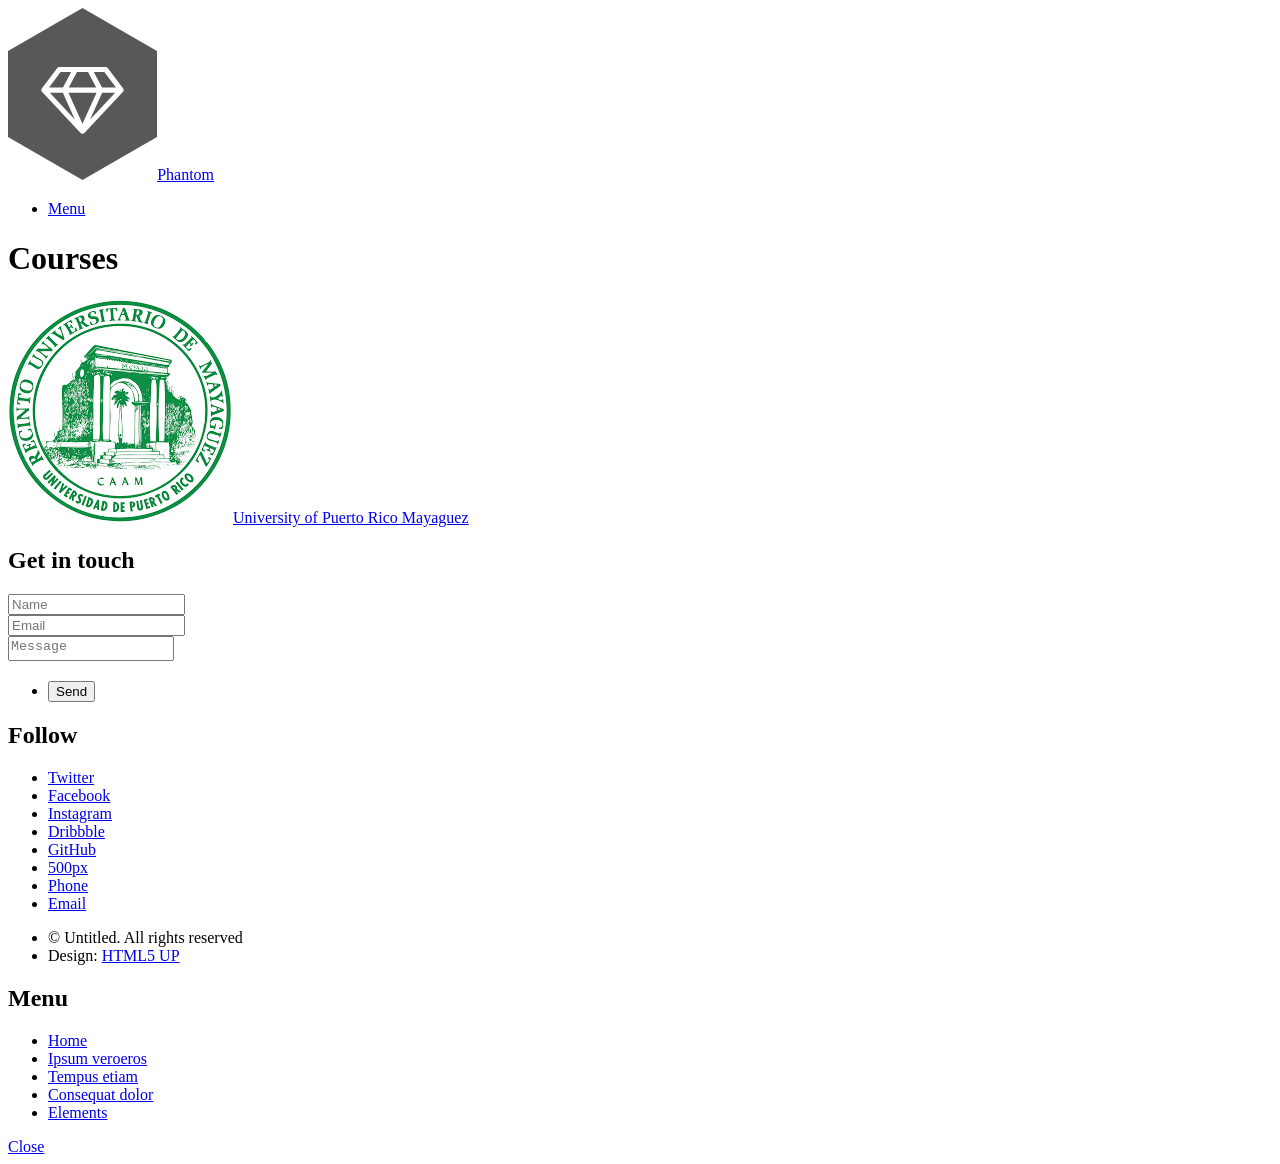
==== Courses.html @ 0801eabc "Home page changes Change the layout of the home screen such that it displays different sections, add" ====
<!DOCTYPE HTML>
<!--
	Phantom by HTML5 UP
	html5up.net | @ajlkn
	Free for personal and commercial use under the CCA 3.0 license (html5up.net/license)
-->
<html>
	<head>
		<title>Generic - Phantom by HTML5 UP</title>
		<meta charset="utf-8" />
		<meta name="viewport" content="width=device-width, initial-scale=1, user-scalable=no" />
		<link rel="stylesheet" href="assets/css/main.css" />
		<noscript><link rel="stylesheet" href="assets/css/noscript.css" /></noscript>
	</head>
	<body class="is-preload">
		<!-- Wrapper -->
			<div id="wrapper">

				<!-- Header -->
					<header id="header">
						<div class="inner">

							<!-- Logo -->
								<a href="index.html" class="logo">
									<span class="symbol"><img src="images/logo.svg" alt="" /></span><span class="title">Phantom</span>
								</a>

							<!-- Nav -->
								<nav>
									<ul>
										<li><a href="#menu">Menu</a></li>
									</ul>
								</nav>

						</div>
					</header>

				<!-- Menu -->
					<nav id="menu">
						<h2>Menu</h2>
						<ul>
							<li><a href="index.html">Home</a></li>
							<li><a href="generic.html">Ipsum veroeros</a></li>
							<li><a href="generic.html">Tempus etiam</a></li>
							<li><a href="generic.html">Consequat dolor</a></li>
							<li><a href="elements.html">Elements</a></li>
						</ul>
					</nav>

				<!-- Main -->
				 
					<div id="main">
						<div class="inner">
							<h1>Courses</h1>
								<header id="header">
									<a href="https://www.uprm.edu" class="logo">
										<span class="symbol"><img src="images/RUM.png" alt="" /></span><span><u>University of Puerto Rico Mayaguez</u></span>
									</a>

								</header>
						</div>
					</div>

				<!-- Footer -->
					<footer id="footer">
						<div class="inner">
							<section>
								<h2>Get in touch</h2>
								<form method="post" action="#">
									<div class="fields">
										<div class="field half">
											<input type="text" name="name" id="name" placeholder="Name" />
										</div>
										<div class="field half">
											<input type="email" name="email" id="email" placeholder="Email" />
										</div>
										<div class="field">
											<textarea name="message" id="message" placeholder="Message"></textarea>
										</div>
									</div>
									<ul class="actions">
										<li><input type="submit" value="Send" class="primary" /></li>
									</ul>
								</form>
							</section>
							<section>
								<h2>Follow</h2>
								<ul class="icons">
									<li><a href="#" class="icon brands style2 fa-twitter"><span class="label">Twitter</span></a></li>
									<li><a href="#" class="icon brands style2 fa-facebook-f"><span class="label">Facebook</span></a></li>
									<li><a href="#" class="icon brands style2 fa-instagram"><span class="label">Instagram</span></a></li>
									<li><a href="#" class="icon brands style2 fa-dribbble"><span class="label">Dribbble</span></a></li>
									<li><a href="#" class="icon brands style2 fa-github"><span class="label">GitHub</span></a></li>
									<li><a href="#" class="icon brands style2 fa-500px"><span class="label">500px</span></a></li>
									<li><a href="#" class="icon solid style2 fa-phone"><span class="label">Phone</span></a></li>
									<li><a href="#" class="icon solid style2 fa-envelope"><span class="label">Email</span></a></li>
								</ul>
							</section>
							<ul class="copyright">
								<li>&copy; Untitled. All rights reserved</li><li>Design: <a href="http://html5up.net">HTML5 UP</a></li>
							</ul>
						</div>
					</footer>

			</div>

		<!-- Scripts -->
			<script src="assets/js/jquery.min.js"></script>
			<script src="assets/js/browser.min.js"></script>
			<script src="assets/js/breakpoints.min.js"></script>
			<script src="assets/js/util.js"></script>
			<script src="assets/js/main.js"></script>

	</body>
</html>
---- assets/css/main.css ----
@import url(fontawesome-all.min.css);
@import url("https://fonts.googleapis.com/css?family=Source+Sans+Pro:300,700,900");

/*
	Phantom by HTML5 UP
	html5up.net | @ajlkn
	Free for personal and commercial use under the CCA 3.0 license (html5up.net/license)
*/

html, body, div, span, applet, object,
iframe, h1, h2, h3, h4, h5, h6, p, blockquote,
pre, a, abbr, acronym, address, big, cite,
code, del, dfn, em, img, ins, kbd, q, s, samp,
small, strike, strong, sub, sup, tt, var, b,
u, i, center, dl, dt, dd, ol, ul, li, fieldset,
form, label, legend, table, caption, tbody,
tfoot, thead, tr, th, td, article, aside,
canvas, details, embed, figure, figcaption,
footer, header, hgroup, menu, nav, output, ruby,
section, summary, time, mark, audio, video {
	margin: 0;
	padding: 0;
	border: 0;
	font-size: 100%;
	font: inherit;
	vertical-align: baseline;}

article, aside, details, figcaption, figure,
footer, header, hgroup, menu, nav, section {
	display: block;}

body {
	line-height: 1;
}

ol, ul {
	list-style: none;
}

blockquote, q {
	quotes: none;
}

	blockquote:before, blockquote:after, q:before, q:after {
		content: '';
		content: none;
	}

table {
	border-collapse: collapse;
	border-spacing: 0;
}

body {
	-webkit-text-size-adjust: none;
}

mark {
	background-color: transparent;
	color: inherit;
}

input::-moz-focus-inner {
	border: 0;
	padding: 0;
}

input, select, textarea {
	-moz-appearance: none;
	-webkit-appearance: none;
	-ms-appearance: none;
	appearance: none;
}

/* Basic */

	@-ms-viewport {
		width: device-width;
	}

	body {
		-ms-overflow-style: scrollbar;
	}

	@media screen and (max-width: 480px) {

		html, body {
			min-width: 320px;
		}

	}

	html {
		box-sizing: border-box;
	}

	*, *:before, *:after {
		box-sizing: inherit;
	}

	body {
		background: #ffffff;
	}

		body.is-preload *, body.is-preload *:before, body.is-preload *:after {
			-moz-animation: none !important;
			-webkit-animation: none !important;
			-ms-animation: none !important;
			animation: none !important;
			-moz-transition: none !important;
			-webkit-transition: none !important;
			-ms-transition: none !important;
			transition: none !important;
		}

/* Type */

	body, input, select, textarea {
		color: #585858;
		font-family: "Source Sans Pro", Helvetica, sans-serif;
		font-size: 16pt;
		font-weight: 300;
		line-height: 1.75;
	}

		@media screen and (max-width: 1680px) {

			body, input, select, textarea {
				font-size: 14pt;
			}

		}

		@media screen and (max-width: 1280px) {

			body, input, select, textarea {
				font-size: 12pt;
			}

		}

	a {
		-moz-transition: border-bottom-color 0.2s ease, color 0.2s ease;
		-webkit-transition: border-bottom-color 0.2s ease, color 0.2s ease;
		-ms-transition: border-bottom-color 0.2s ease, color 0.2s ease;
		transition: border-bottom-color 0.2s ease, color 0.2s ease;
		text-decoration: none;
		color: #585858;
		border-bottom: dotted 1px rgba(88, 88, 88, 0.5);
	}

		a:hover {
			border-bottom-color: transparent;
			color: #f2849e !important;
		}

	strong, b {
		font-weight: 900;
	}

	em, i {
		font-style: italic;
	}

	p {
		margin: 0 0 2em 0;
	}

	h1 {
		font-size: 2.75em;
		font-weight: 700;
		line-height: 1.3;
		margin: 0 0 1em 0;
		letter-spacing: -0.035em;
	}

		h1 a {
			color: inherit;
		}

		@media screen and (max-width: 736px) {

			h1 {
				font-size: 2em;
				margin: 0 0 1em 0;
			}

		}

		@media screen and (max-width: 360px) {

			h1 {
				font-size: 1.75em;
			}

		}

	h2, h3, h4, h5, h6 {
		font-weight: 900;
		line-height: 1.5;
		margin: 0 0 2em 0;
		text-transform: uppercase;
		letter-spacing: 0.35em;
	}

		h2 a, h3 a, h4 a, h5 a, h6 a {
			color: inherit;
		}

	h2 {
		font-size: 1.1em;
	}

	h3 {
		font-size: 1em;
	}

	h4 {
		font-size: 0.8em;
	}

	h5 {
		font-size: 0.8em;
	}

	h6 {
		font-size: 0.8em;
	}

	@media screen and (max-width: 980px) {

		h1 br, h2 br, h3 br, h4 br, h5 br, h6 br {
			display: none;
		}

	}

	@media screen and (max-width: 736px) {

		h2 {
			font-size: 1em;
		}

		h3 {
			font-size: 0.8em;
		}

	}

	sub {
		font-size: 0.8em;
		position: relative;
		top: 0.5em;
	}

	sup {
		font-size: 0.8em;
		position: relative;
		top: -0.5em;
	}

	blockquote {
		border-left: solid 4px #c9c9c9;
		font-style: italic;
		margin: 0 0 2em 0;
		padding: 0.5em 0 0.5em 2em;
	}

	code {
		background: rgba(144, 144, 144, 0.075);
		border-radius: 4px;
		border: solid 1px #c9c9c9;
		font-family: "Courier New", monospace;
		font-size: 0.9em;
		margin: 0 0.25em;
		padding: 0.25em 0.65em;
	}

	pre {
		-webkit-overflow-scrolling: touch;
		font-family: "Courier New", monospace;
		font-size: 0.9em;
		margin: 0 0 2em 0;
	}

		pre code {
			display: block;
			line-height: 1.75;
			padding: 1em 1.5em;
			overflow-x: auto;
		}

	hr {
		border: 0;
		border-bottom: solid 1px #c9c9c9;
		margin: 2em 0;
	}

		hr.major {
			margin: 3em 0;
		}

	.align-left {
		text-align: left;
	}

	.align-center {
		text-align: center;
	}

	.align-right {
		text-align: right;
	}

/* Row */

	.row {
		display: flex;
		flex-wrap: wrap;
		box-sizing: border-box;
		align-items: stretch;
	}

		.row > * {
			box-sizing: border-box;
		}

		.row.gtr-uniform > * > :last-child {
			margin-bottom: 0;
		}

		.row.aln-left {
			justify-content: flex-start;
		}

		.row.aln-center {
			justify-content: center;
		}

		.row.aln-right {
			justify-content: flex-end;
		}

		.row.aln-top {
			align-items: flex-start;
		}

		.row.aln-middle {
			align-items: center;
		}

		.row.aln-bottom {
			align-items: flex-end;
		}

		.row > .imp {
			order: -1;
		}

		.row > .col-1 {
			width: 8.33333%;
		}

		.row > .off-1 {
			margin-left: 8.33333%;
		}

		.row > .col-2 {
			width: 16.66667%;
		}

		.row > .off-2 {
			margin-left: 16.66667%;
		}

		.row > .col-3 {
			width: 25%;
		}

		.row > .off-3 {
			margin-left: 25%;
		}

		.row > .col-4 {
			width: 33.33333%;
		}

		.row > .off-4 {
			margin-left: 33.33333%;
		}

		.row > .col-5 {
			width: 41.66667%;
		}

		.row > .off-5 {
			margin-left: 41.66667%;
		}

		.row > .col-6 {
			width: 50%;
		}

		.row > .off-6 {
			margin-left: 50%;
		}

		.row > .col-7 {
			width: 58.33333%;
		}

		.row > .off-7 {
			margin-left: 58.33333%;
		}

		.row > .col-8 {
			width: 66.66667%;
		}

		.row > .off-8 {
			margin-left: 66.66667%;
		}

		.row > .col-9 {
			width: 75%;
		}

		.row > .off-9 {
			margin-left: 75%;
		}

		.row > .col-10 {
			width: 83.33333%;
		}

		.row > .off-10 {
			margin-left: 83.33333%;
		}

		.row > .col-11 {
			width: 91.66667%;
		}

		.row > .off-11 {
			margin-left: 91.66667%;
		}

		.row > .col-12 {
			width: 100%;
		}

		.row > .off-12 {
			margin-left: 100%;
		}

		.row.gtr-0 {
			margin-top: 0;
			margin-left: 0em;
		}

			.row.gtr-0 > * {
				padding: 0 0 0 0em;
			}

			.row.gtr-0.gtr-uniform {
				margin-top: 0em;
			}

				.row.gtr-0.gtr-uniform > * {
					padding-top: 0em;
				}

		.row.gtr-25 {
			margin-top: 0;
			margin-left: -0.5em;
		}

			.row.gtr-25 > * {
				padding: 0 0 0 0.5em;
			}

			.row.gtr-25.gtr-uniform {
				margin-top: -0.5em;
			}

				.row.gtr-25.gtr-uniform > * {
					padding-top: 0.5em;
				}

		.row.gtr-50 {
			margin-top: 0;
			margin-left: -1em;
		}

			.row.gtr-50 > * {
				padding: 0 0 0 1em;
			}

			.row.gtr-50.gtr-uniform {
				margin-top: -1em;
			}

				.row.gtr-50.gtr-uniform > * {
					padding-top: 1em;
				}

		.row {
			margin-top: 0;
			margin-left: -2em;
		}

			.row > * {
				padding: 0 0 0 2em;
			}

			.row.gtr-uniform {
				margin-top: -2em;
			}

				.row.gtr-uniform > * {
					padding-top: 2em;
				}

		.row.gtr-150 {
			margin-top: 0;
			margin-left: -3em;
		}

			.row.gtr-150 > * {
				padding: 0 0 0 3em;
			}

			.row.gtr-150.gtr-uniform {
				margin-top: -3em;
			}

				.row.gtr-150.gtr-uniform > * {
					padding-top: 3em;
				}

		.row.gtr-200 {
			margin-top: 0;
			margin-left: -4em;
		}

			.row.gtr-200 > * {
				padding: 0 0 0 4em;
			}

			.row.gtr-200.gtr-uniform {
				margin-top: -4em;
			}

				.row.gtr-200.gtr-uniform > * {
					padding-top: 4em;
				}

		@media screen and (max-width: 1680px) {

			.row {
				display: flex;
				flex-wrap: wrap;
				box-sizing: border-box;
				align-items: stretch;
			}

				.row > * {
					box-sizing: border-box;
				}

				.row.gtr-uniform > * > :last-child {
					margin-bottom: 0;
				}

				.row.aln-left {
					justify-content: flex-start;
				}

				.row.aln-center {
					justify-content: center;
				}

				.row.aln-right {
					justify-content: flex-end;
				}

				.row.aln-top {
					align-items: flex-start;
				}

				.row.aln-middle {
					align-items: center;
				}

				.row.aln-bottom {
					align-items: flex-end;
				}

				.row > .imp-xlarge {
					order: -1;
				}

				.row > .col-1-xlarge {
					width: 8.33333%;
				}

				.row > .off-1-xlarge {
					margin-left: 8.33333%;
				}

				.row > .col-2-xlarge {
					width: 16.66667%;
				}

				.row > .off-2-xlarge {
					margin-left: 16.66667%;
				}

				.row > .col-3-xlarge {
					width: 25%;
				}

				.row > .off-3-xlarge {
					margin-left: 25%;
				}

				.row > .col-4-xlarge {
					width: 33.33333%;
				}

				.row > .off-4-xlarge {
					margin-left: 33.33333%;
				}

				.row > .col-5-xlarge {
					width: 41.66667%;
				}

				.row > .off-5-xlarge {
					margin-left: 41.66667%;
				}

				.row > .col-6-xlarge {
					width: 50%;
				}

				.row > .off-6-xlarge {
					margin-left: 50%;
				}

				.row > .col-7-xlarge {
					width: 58.33333%;
				}

				.row > .off-7-xlarge {
					margin-left: 58.33333%;
				}

				.row > .col-8-xlarge {
					width: 66.66667%;
				}

				.row > .off-8-xlarge {
					margin-left: 66.66667%;
				}

				.row > .col-9-xlarge {
					width: 75%;
				}

				.row > .off-9-xlarge {
					margin-left: 75%;
				}

				.row > .col-10-xlarge {
					width: 83.33333%;
				}

				.row > .off-10-xlarge {
					margin-left: 83.33333%;
				}

				.row > .col-11-xlarge {
					width: 91.66667%;
				}

				.row > .off-11-xlarge {
					margin-left: 91.66667%;
				}

				.row > .col-12-xlarge {
					width: 100%;
				}

				.row > .off-12-xlarge {
					margin-left: 100%;
				}

				.row.gtr-0 {
					margin-top: 0;
					margin-left: 0em;
				}

					.row.gtr-0 > * {
						padding: 0 0 0 0em;
					}

					.row.gtr-0.gtr-uniform {
						margin-top: 0em;
					}

						.row.gtr-0.gtr-uniform > * {
							padding-top: 0em;
						}

				.row.gtr-25 {
					margin-top: 0;
					margin-left: -0.5em;
				}

					.row.gtr-25 > * {
						padding: 0 0 0 0.5em;
					}

					.row.gtr-25.gtr-uniform {
						margin-top: -0.5em;
					}

						.row.gtr-25.gtr-uniform > * {
							padding-top: 0.5em;
						}

				.row.gtr-50 {
					margin-top: 0;
					margin-left: -1em;
				}

					.row.gtr-50 > * {
						padding: 0 0 0 1em;
					}

					.row.gtr-50.gtr-uniform {
						margin-top: -1em;
					}

						.row.gtr-50.gtr-uniform > * {
							padding-top: 1em;
						}

				.row {
					margin-top: 0;
					margin-left: -2em;
				}

					.row > * {
						padding: 0 0 0 2em;
					}

					.row.gtr-uniform {
						margin-top: -2em;
					}

						.row.gtr-uniform > * {
							padding-top: 2em;
						}

				.row.gtr-150 {
					margin-top: 0;
					margin-left: -3em;
				}

					.row.gtr-150 > * {
						padding: 0 0 0 3em;
					}

					.row.gtr-150.gtr-uniform {
						margin-top: -3em;
					}

						.row.gtr-150.gtr-uniform > * {
							padding-top: 3em;
						}

				.row.gtr-200 {
					margin-top: 0;
					margin-left: -4em;
				}

					.row.gtr-200 > * {
						padding: 0 0 0 4em;
					}

					.row.gtr-200.gtr-uniform {
						margin-top: -4em;
					}

						.row.gtr-200.gtr-uniform > * {
							padding-top: 4em;
						}

		}

		@media screen and (max-width: 1280px) {

			.row {
				display: flex;
				flex-wrap: wrap;
				box-sizing: border-box;
				align-items: stretch;
			}

				.row > * {
					box-sizing: border-box;
				}

				.row.gtr-uniform > * > :last-child {
					margin-bottom: 0;
				}

				.row.aln-left {
					justify-content: flex-start;
				}

				.row.aln-center {
					justify-content: center;
				}

				.row.aln-right {
					justify-content: flex-end;
				}

				.row.aln-top {
					align-items: flex-start;
				}

				.row.aln-middle {
					align-items: center;
				}

				.row.aln-bottom {
					align-items: flex-end;
				}

				.row > .imp-large {
					order: -1;
				}

				.row > .col-1-large {
					width: 8.33333%;
				}

				.row > .off-1-large {
					margin-left: 8.33333%;
				}

				.row > .col-2-large {
					width: 16.66667%;
				}

				.row > .off-2-large {
					margin-left: 16.66667%;
				}

				.row > .col-3-large {
					width: 25%;
				}

				.row > .off-3-large {
					margin-left: 25%;
				}

				.row > .col-4-large {
					width: 33.33333%;
				}

				.row > .off-4-large {
					margin-left: 33.33333%;
				}

				.row > .col-5-large {
					width: 41.66667%;
				}

				.row > .off-5-large {
					margin-left: 41.66667%;
				}

				.row > .col-6-large {
					width: 50%;
				}

				.row > .off-6-large {
					margin-left: 50%;
				}

				.row > .col-7-large {
					width: 58.33333%;
				}

				.row > .off-7-large {
					margin-left: 58.33333%;
				}

				.row > .col-8-large {
					width: 66.66667%;
				}

				.row > .off-8-large {
					margin-left: 66.66667%;
				}

				.row > .col-9-large {
					width: 75%;
				}

				.row > .off-9-large {
					margin-left: 75%;
				}

				.row > .col-10-large {
					width: 83.33333%;
				}

				.row > .off-10-large {
					margin-left: 83.33333%;
				}

				.row > .col-11-large {
					width: 91.66667%;
				}

				.row > .off-11-large {
					margin-left: 91.66667%;
				}

				.row > .col-12-large {
					width: 100%;
				}

				.row > .off-12-large {
					margin-left: 100%;
				}

				.row.gtr-0 {
					margin-top: 0;
					margin-left: 0em;
				}

					.row.gtr-0 > * {
						padding: 0 0 0 0em;
					}

					.row.gtr-0.gtr-uniform {
						margin-top: 0em;
					}

						.row.gtr-0.gtr-uniform > * {
							padding-top: 0em;
						}

				.row.gtr-25 {
					margin-top: 0;
					margin-left: -0.5em;
				}

					.row.gtr-25 > * {
						padding: 0 0 0 0.5em;
					}

					.row.gtr-25.gtr-uniform {
						margin-top: -0.5em;
					}

						.row.gtr-25.gtr-uniform > * {
							padding-top: 0.5em;
						}

				.row.gtr-50 {
					margin-top: 0;
					margin-left: -1em;
				}

					.row.gtr-50 > * {
						padding: 0 0 0 1em;
					}

					.row.gtr-50.gtr-uniform {
						margin-top: -1em;
					}

						.row.gtr-50.gtr-uniform > * {
							padding-top: 1em;
						}

				.row {
					margin-top: 0;
					margin-left: -2em;
				}

					.row > * {
						padding: 0 0 0 2em;
					}

					.row.gtr-uniform {
						margin-top: -2em;
					}

						.row.gtr-uniform > * {
							padding-top: 2em;
						}

				.row.gtr-150 {
					margin-top: 0;
					margin-left: -3em;
				}

					.row.gtr-150 > * {
						padding: 0 0 0 3em;
					}

					.row.gtr-150.gtr-uniform {
						margin-top: -3em;
					}

						.row.gtr-150.gtr-uniform > * {
							padding-top: 3em;
						}

				.row.gtr-200 {
					margin-top: 0;
					margin-left: -4em;
				}

					.row.gtr-200 > * {
						padding: 0 0 0 4em;
					}

					.row.gtr-200.gtr-uniform {
						margin-top: -4em;
					}

						.row.gtr-200.gtr-uniform > * {
							padding-top: 4em;
						}

		}

		@media screen and (max-width: 980px) {

			.row {
				display: flex;
				flex-wrap: wrap;
				box-sizing: border-box;
				align-items: stretch;
			}

				.row > * {
					box-sizing: border-box;
				}

				.row.gtr-uniform > * > :last-child {
					margin-bottom: 0;
				}

				.row.aln-left {
					justify-content: flex-start;
				}

				.row.aln-center {
					justify-content: center;
				}

				.row.aln-right {
					justify-content: flex-end;
				}

				.row.aln-top {
					align-items: flex-start;
				}

				.row.aln-middle {
					align-items: center;
				}

				.row.aln-bottom {
					align-items: flex-end;
				}

				.row > .imp-medium {
					order: -1;
				}

				.row > .col-1-medium {
					width: 8.33333%;
				}

				.row > .off-1-medium {
					margin-left: 8.33333%;
				}

				.row > .col-2-medium {
					width: 16.66667%;
				}

				.row > .off-2-medium {
					margin-left: 16.66667%;
				}

				.row > .col-3-medium {
					width: 25%;
				}

				.row > .off-3-medium {
					margin-left: 25%;
				}

				.row > .col-4-medium {
					width: 33.33333%;
				}

				.row > .off-4-medium {
					margin-left: 33.33333%;
				}

				.row > .col-5-medium {
					width: 41.66667%;
				}

				.row > .off-5-medium {
					margin-left: 41.66667%;
				}

				.row > .col-6-medium {
					width: 50%;
				}

				.row > .off-6-medium {
					margin-left: 50%;
				}

				.row > .col-7-medium {
					width: 58.33333%;
				}

				.row > .off-7-medium {
					margin-left: 58.33333%;
				}

				.row > .col-8-medium {
					width: 66.66667%;
				}

				.row > .off-8-medium {
					margin-left: 66.66667%;
				}

				.row > .col-9-medium {
					width: 75%;
				}

				.row > .off-9-medium {
					margin-left: 75%;
				}

				.row > .col-10-medium {
					width: 83.33333%;
				}

				.row > .off-10-medium {
					margin-left: 83.33333%;
				}

				.row > .col-11-medium {
					width: 91.66667%;
				}

				.row > .off-11-medium {
					margin-left: 91.66667%;
				}

				.row > .col-12-medium {
					width: 100%;
				}

				.row > .off-12-medium {
					margin-left: 100%;
				}

				.row.gtr-0 {
					margin-top: 0;
					margin-left: 0em;
				}

					.row.gtr-0 > * {
						padding: 0 0 0 0em;
					}

					.row.gtr-0.gtr-uniform {
						margin-top: 0em;
					}

						.row.gtr-0.gtr-uniform > * {
							padding-top: 0em;
						}

				.row.gtr-25 {
					margin-top: 0;
					margin-left: -0.375em;
				}

					.row.gtr-25 > * {
						padding: 0 0 0 0.375em;
					}

					.row.gtr-25.gtr-uniform {
						margin-top: -0.375em;
					}

						.row.gtr-25.gtr-uniform > * {
							padding-top: 0.375em;
						}

				.row.gtr-50 {
					margin-top: 0;
					margin-left: -0.75em;
				}

					.row.gtr-50 > * {
						padding: 0 0 0 0.75em;
					}

					.row.gtr-50.gtr-uniform {
						margin-top: -0.75em;
					}

						.row.gtr-50.gtr-uniform > * {
							padding-top: 0.75em;
						}

				.row {
					margin-top: 0;
					margin-left: -1.5em;
				}

					.row > * {
						padding: 0 0 0 1.5em;
					}

					.row.gtr-uniform {
						margin-top: -1.5em;
					}

						.row.gtr-uniform > * {
							padding-top: 1.5em;
						}

				.row.gtr-150 {
					margin-top: 0;
					margin-left: -2.25em;
				}

					.row.gtr-150 > * {
						padding: 0 0 0 2.25em;
					}

					.row.gtr-150.gtr-uniform {
						margin-top: -2.25em;
					}

						.row.gtr-150.gtr-uniform > * {
							padding-top: 2.25em;
						}

				.row.gtr-200 {
					margin-top: 0;
					margin-left: -3em;
				}

					.row.gtr-200 > * {
						padding: 0 0 0 3em;
					}

					.row.gtr-200.gtr-uniform {
						margin-top: -3em;
					}

						.row.gtr-200.gtr-uniform > * {
							padding-top: 3em;
						}

		}

		@media screen and (max-width: 736px) {

			.row {
				display: flex;
				flex-wrap: wrap;
				box-sizing: border-box;
				align-items: stretch;
			}

				.row > * {
					box-sizing: border-box;
				}

				.row.gtr-uniform > * > :last-child {
					margin-bottom: 0;
				}

				.row.aln-left {
					justify-content: flex-start;
				}

				.row.aln-center {
					justify-content: center;
				}

				.row.aln-right {
					justify-content: flex-end;
				}

				.row.aln-top {
					align-items: flex-start;
				}

				.row.aln-middle {
					align-items: center;
				}

				.row.aln-bottom {
					align-items: flex-end;
				}

				.row > .imp-small {
					order: -1;
				}

				.row > .col-1-small {
					width: 8.33333%;
				}

				.row > .off-1-small {
					margin-left: 8.33333%;
				}

				.row > .col-2-small {
					width: 16.66667%;
				}

				.row > .off-2-small {
					margin-left: 16.66667%;
				}

				.row > .col-3-small {
					width: 25%;
				}

				.row > .off-3-small {
					margin-left: 25%;
				}

				.row > .col-4-small {
					width: 33.33333%;
				}

				.row > .off-4-small {
					margin-left: 33.33333%;
				}

				.row > .col-5-small {
					width: 41.66667%;
				}

				.row > .off-5-small {
					margin-left: 41.66667%;
				}

				.row > .col-6-small {
					width: 50%;
				}

				.row > .off-6-small {
					margin-left: 50%;
				}

				.row > .col-7-small {
					width: 58.33333%;
				}

				.row > .off-7-small {
					margin-left: 58.33333%;
				}

				.row > .col-8-small {
					width: 66.66667%;
				}

				.row > .off-8-small {
					margin-left: 66.66667%;
				}

				.row > .col-9-small {
					width: 75%;
				}

				.row > .off-9-small {
					margin-left: 75%;
				}

				.row > .col-10-small {
					width: 83.33333%;
				}

				.row > .off-10-small {
					margin-left: 83.33333%;
				}

				.row > .col-11-small {
					width: 91.66667%;
				}

				.row > .off-11-small {
					margin-left: 91.66667%;
				}

				.row > .col-12-small {
					width: 100%;
				}

				.row > .off-12-small {
					margin-left: 100%;
				}

				.row.gtr-0 {
					margin-top: 0;
					margin-left: 0em;
				}

					.row.gtr-0 > * {
						padding: 0 0 0 0em;
					}

					.row.gtr-0.gtr-uniform {
						margin-top: 0em;
					}

						.row.gtr-0.gtr-uniform > * {
							padding-top: 0em;
						}

				.row.gtr-25 {
					margin-top: 0;
					margin-left: -0.25em;
				}

					.row.gtr-25 > * {
						padding: 0 0 0 0.25em;
					}

					.row.gtr-25.gtr-uniform {
						margin-top: -0.25em;
					}

						.row.gtr-25.gtr-uniform > * {
							padding-top: 0.25em;
						}

				.row.gtr-50 {
					margin-top: 0;
					margin-left: -0.5em;
				}

					.row.gtr-50 > * {
						padding: 0 0 0 0.5em;
					}

					.row.gtr-50.gtr-uniform {
						margin-top: -0.5em;
					}

						.row.gtr-50.gtr-uniform > * {
							padding-top: 0.5em;
						}

				.row {
					margin-top: 0;
					margin-left: -1em;
				}

					.row > * {
						padding: 0 0 0 1em;
					}

					.row.gtr-uniform {
						margin-top: -1em;
					}

						.row.gtr-uniform > * {
							padding-top: 1em;
						}

				.row.gtr-150 {
					margin-top: 0;
					margin-left: -1.5em;
				}

					.row.gtr-150 > * {
						padding: 0 0 0 1.5em;
					}

					.row.gtr-150.gtr-uniform {
						margin-top: -1.5em;
					}

						.row.gtr-150.gtr-uniform > * {
							padding-top: 1.5em;
						}

				.row.gtr-200 {
					margin-top: 0;
					margin-left: -2em;
				}

					.row.gtr-200 > * {
						padding: 0 0 0 2em;
					}

					.row.gtr-200.gtr-uniform {
						margin-top: -2em;
					}

						.row.gtr-200.gtr-uniform > * {
							padding-top: 2em;
						}

		}

		@media screen and (max-width: 480px) {

			.row {
				display: flex;
				flex-wrap: wrap;
				box-sizing: border-box;
				align-items: stretch;
			}

				.row > * {
					box-sizing: border-box;
				}

				.row.gtr-uniform > * > :last-child {
					margin-bottom: 0;
				}

				.row.aln-left {
					justify-content: flex-start;
				}

				.row.aln-center {
					justify-content: center;
				}

				.row.aln-right {
					justify-content: flex-end;
				}

				.row.aln-top {
					align-items: flex-start;
				}

				.row.aln-middle {
					align-items: center;
				}

				.row.aln-bottom {
					align-items: flex-end;
				}

				.row > .imp-xsmall {
					order: -1;
				}

				.row > .col-1-xsmall {
					width: 8.33333%;
				}

				.row > .off-1-xsmall {
					margin-left: 8.33333%;
				}

				.row > .col-2-xsmall {
					width: 16.66667%;
				}

				.row > .off-2-xsmall {
					margin-left: 16.66667%;
				}

				.row > .col-3-xsmall {
					width: 25%;
				}

				.row > .off-3-xsmall {
					margin-left: 25%;
				}

				.row > .col-4-xsmall {
					width: 33.33333%;
				}

				.row > .off-4-xsmall {
					margin-left: 33.33333%;
				}

				.row > .col-5-xsmall {
					width: 41.66667%;
				}

				.row > .off-5-xsmall {
					margin-left: 41.66667%;
				}

				.row > .col-6-xsmall {
					width: 50%;
				}

				.row > .off-6-xsmall {
					margin-left: 50%;
				}

				.row > .col-7-xsmall {
					width: 58.33333%;
				}

				.row > .off-7-xsmall {
					margin-left: 58.33333%;
				}

				.row > .col-8-xsmall {
					width: 66.66667%;
				}

				.row > .off-8-xsmall {
					margin-left: 66.66667%;
				}

				.row > .col-9-xsmall {
					width: 75%;
				}

				.row > .off-9-xsmall {
					margin-left: 75%;
				}

				.row > .col-10-xsmall {
					width: 83.33333%;
				}

				.row > .off-10-xsmall {
					margin-left: 83.33333%;
				}

				.row > .col-11-xsmall {
					width: 91.66667%;
				}

				.row > .off-11-xsmall {
					margin-left: 91.66667%;
				}

				.row > .col-12-xsmall {
					width: 100%;
				}

				.row > .off-12-xsmall {
					margin-left: 100%;
				}

				.row.gtr-0 {
					margin-top: 0;
					margin-left: 0em;
				}

					.row.gtr-0 > * {
						padding: 0 0 0 0em;
					}

					.row.gtr-0.gtr-uniform {
						margin-top: 0em;
					}

						.row.gtr-0.gtr-uniform > * {
							padding-top: 0em;
						}

				.row.gtr-25 {
					margin-top: 0;
					margin-left: -0.25em;
				}

					.row.gtr-25 > * {
						padding: 0 0 0 0.25em;
					}

					.row.gtr-25.gtr-uniform {
						margin-top: -0.25em;
					}

						.row.gtr-25.gtr-uniform > * {
							padding-top: 0.25em;
						}

				.row.gtr-50 {
					margin-top: 0;
					margin-left: -0.5em;
				}

					.row.gtr-50 > * {
						padding: 0 0 0 0.5em;
					}

					.row.gtr-50.gtr-uniform {
						margin-top: -0.5em;
					}

						.row.gtr-50.gtr-uniform > * {
							padding-top: 0.5em;
						}

				.row {
					margin-top: 0;
					margin-left: -1em;
				}

					.row > * {
						padding: 0 0 0 1em;
					}

					.row.gtr-uniform {
						margin-top: -1em;
					}

						.row.gtr-uniform > * {
							padding-top: 1em;
						}

				.row.gtr-150 {
					margin-top: 0;
					margin-left: -1.5em;
				}

					.row.gtr-150 > * {
						padding: 0 0 0 1.5em;
					}

					.row.gtr-150.gtr-uniform {
						margin-top: -1.5em;
					}

						.row.gtr-150.gtr-uniform > * {
							padding-top: 1.5em;
						}

				.row.gtr-200 {
					margin-top: 0;
					margin-left: -2em;
				}

					.row.gtr-200 > * {
						padding: 0 0 0 2em;
					}

					.row.gtr-200.gtr-uniform {
						margin-top: -2em;
					}

						.row.gtr-200.gtr-uniform > * {
							padding-top: 2em;
						}

		}

/* Section/Article */

	section.special, article.special {
		text-align: center;
	}

	header p {
		margin-top: -1em;
	}

	@media screen and (max-width: 736px) {

		header p {
			margin-top: 0;
		}

	}

/* Icon */

	.icon {
		text-decoration: none;
		border-bottom: none;
		position: relative;
	}

		.icon:before {
			-moz-osx-font-smoothing: grayscale;
			-webkit-font-smoothing: antialiased;
			display: inline-block;
			font-style: normal;
			font-variant: normal;
			text-rendering: auto;
			line-height: 1;
			text-transform: none !important;
			font-family: 'Font Awesome 5 Free';
			font-weight: 400;
		}

		.icon > .label {
			display: none;
		}

		.icon:before {
			line-height: inherit;
		}

		.icon.solid:before {
			font-weight: 900;
		}

		.icon.brands:before {
			font-family: 'Font Awesome 5 Brands';
		}

		.icon.style2 {
			-moz-transition: background-color 0.2s ease-in-out, color 0.2s ease-in-out, border-color 0.2s ease-in-out;
			-webkit-transition: background-color 0.2s ease-in-out, color 0.2s ease-in-out, border-color 0.2s ease-in-out;
			-ms-transition: background-color 0.2s ease-in-out, color 0.2s ease-in-out, border-color 0.2s ease-in-out;
			transition: background-color 0.2s ease-in-out, color 0.2s ease-in-out, border-color 0.2s ease-in-out;
			background-color: transparent;
			border: solid 1px #c9c9c9;
			border-radius: 4px;
			width: 2.65em;
			height: 2.65em;
			display: inline-block;
			text-align: center;
			line-height: 2.65em;
			color: inherit;
		}

			.icon.style2:before {
				font-size: 1.1em;
			}

			.icon.style2:hover {
				color: #f2849e;
				border-color: #f2849e;
			}

			.icon.style2:active {
				background-color: rgba(242, 132, 158, 0.1);
			}

/* List */

	ol {
		list-style: decimal;
		margin: 0 0 2em 0;
		padding-left: 1.25em;
	}

		ol li {
			padding-left: 0.25em;
		}

	ul {
		list-style: disc;
		margin: 0 0 2em 0;
		padding-left: 1em;
	}

		ul li {
			padding-left: 0.5em;
		}

		ul.alt {
			list-style: none;
			padding-left: 0;
		}

			ul.alt li {
				border-top: solid 1px #c9c9c9;
				padding: 0.5em 0;
			}

				ul.alt li:first-child {
					border-top: 0;
					padding-top: 0;
				}

	dl {
		margin: 0 0 2em 0;
	}

		dl dt {
			display: block;
			font-weight: 900;
			margin: 0 0 1em 0;
		}

		dl dd {
			margin-left: 2em;
		}

/* Actions */

	ul.actions {
		display: -moz-flex;
		display: -webkit-flex;
		display: -ms-flex;
		display: flex;
		cursor: default;
		list-style: none;
		margin-left: -1em;
		padding-left: 0;
	}

		ul.actions li {
			padding: 0 0 0 1em;
			vertical-align: middle;
		}

		ul.actions.special {
			-moz-justify-content: center;
			-webkit-justify-content: center;
			-ms-justify-content: center;
			justify-content: center;
			width: 100%;
			margin-left: 0;
		}

			ul.actions.special li:first-child {
				padding-left: 0;
			}

		ul.actions.stacked {
			-moz-flex-direction: column;
			-webkit-flex-direction: column;
			-ms-flex-direction: column;
			flex-direction: column;
			margin-left: 0;
		}

			ul.actions.stacked li {
				padding: 1.3em 0 0 0;
			}

				ul.actions.stacked li:first-child {
					padding-top: 0;
				}

		ul.actions.fit {
			width: calc(100% + 1em);
		}

			ul.actions.fit li {
				-moz-flex-grow: 1;
				-webkit-flex-grow: 1;
				-ms-flex-grow: 1;
				flex-grow: 1;
				-moz-flex-shrink: 1;
				-webkit-flex-shrink: 1;
				-ms-flex-shrink: 1;
				flex-shrink: 1;
				width: 100%;
			}

				ul.actions.fit li > * {
					width: 100%;
				}

			ul.actions.fit.stacked {
				width: 100%;
			}

		@media screen and (max-width: 480px) {

			ul.actions:not(.fixed) {
				-moz-flex-direction: column;
				-webkit-flex-direction: column;
				-ms-flex-direction: column;
				flex-direction: column;
				margin-left: 0;
				width: 100% !important;
			}

				ul.actions:not(.fixed) li {
					-moz-flex-grow: 1;
					-webkit-flex-grow: 1;
					-ms-flex-grow: 1;
					flex-grow: 1;
					-moz-flex-shrink: 1;
					-webkit-flex-shrink: 1;
					-ms-flex-shrink: 1;
					flex-shrink: 1;
					padding: 1em 0 0 0;
					text-align: center;
					width: 100%;
				}

					ul.actions:not(.fixed) li > * {
						width: 100%;
					}

					ul.actions:not(.fixed) li:first-child {
						padding-top: 0;
					}

					ul.actions:not(.fixed) li input[type="submit"],
					ul.actions:not(.fixed) li input[type="reset"],
					ul.actions:not(.fixed) li input[type="button"],
					ul.actions:not(.fixed) li button,
					ul.actions:not(.fixed) li .button {
						width: 100%;
					}

						ul.actions:not(.fixed) li input[type="submit"].icon:before,
						ul.actions:not(.fixed) li input[type="reset"].icon:before,
						ul.actions:not(.fixed) li input[type="button"].icon:before,
						ul.actions:not(.fixed) li button.icon:before,
						ul.actions:not(.fixed) li .button.icon:before {
							margin-left: -0.5rem;
						}

		}

/* Icons */

	ul.icons {
		cursor: default;
		list-style: none;
		padding-left: 0;
		margin: -1em 0 2em -1em;
	}

		ul.icons li {
			display: inline-block;
			padding: 1em 0 0 1em;
		}

/* Form */

	form {
		margin: 0 0 2em 0;
		overflow-x: hidden;
	}

		form > :last-child {
			margin-bottom: 0;
		}

		form > .fields {
			display: -moz-flex;
			display: -webkit-flex;
			display: -ms-flex;
			display: flex;
			-moz-flex-wrap: wrap;
			-webkit-flex-wrap: wrap;
			-ms-flex-wrap: wrap;
			flex-wrap: wrap;
			width: calc(100% + 3em);
			margin: -1.5em 0 2em -1.5em;
		}

			form > .fields > .field {
				-moz-flex-grow: 0;
				-webkit-flex-grow: 0;
				-ms-flex-grow: 0;
				flex-grow: 0;
				-moz-flex-shrink: 0;
				-webkit-flex-shrink: 0;
				-ms-flex-shrink: 0;
				flex-shrink: 0;
				padding: 1.5em 0 0 1.5em;
				width: calc(100% - 1.5em);
			}

				form > .fields > .field.half {
					width: calc(50% - 0.75em);
				}

				form > .fields > .field.third {
					width: calc(100%/3 - 0.5em);
				}

				form > .fields > .field.quarter {
					width: calc(25% - 0.375em);
				}

		@media screen and (max-width: 480px) {

			form > .fields {
				width: calc(100% + 3em);
				margin: -1.5em 0 2em -1.5em;
			}

				form > .fields > .field {
					padding: 1.5em 0 0 1.5em;
					width: calc(100% - 1.5em);
				}

					form > .fields > .field.half {
						width: calc(100% - 1.5em);
					}

					form > .fields > .field.third {
						width: calc(100% - 1.5em);
					}

					form > .fields > .field.quarter {
						width: calc(100% - 1.5em);
					}

		}

	label {
		display: block;
		font-size: 0.9em;
		font-weight: 900;
		margin: 0 0 1em 0;
	}

	input[type="text"],
	input[type="password"],
	input[type="email"],
	input[type="tel"],
	select,
	textarea {
		-moz-appearance: none;
		-webkit-appearance: none;
		-ms-appearance: none;
		appearance: none;
		background-color: transparent;
		border: none;
		border-radius: 0;
		border-bottom: solid 1px #c9c9c9;
		color: inherit;
		display: block;
		outline: 0;
		padding: 0;
		text-decoration: none;
		width: 100%;
	}

		input[type="text"]:invalid,
		input[type="password"]:invalid,
		input[type="email"]:invalid,
		input[type="tel"]:invalid,
		select:invalid,
		textarea:invalid {
			box-shadow: none;
		}

		input[type="text"]:focus,
		input[type="password"]:focus,
		input[type="email"]:focus,
		input[type="tel"]:focus,
		select:focus,
		textarea:focus {
			border-bottom-color: #f2849e;
			box-shadow: inset 0 -1px 0 0 #f2849e;
		}

	select {
		background-image: url("data:image/svg+xml;charset=utf8,%3Csvg xmlns='http://www.w3.org/2000/svg' width='40' height='40' preserveAspectRatio='none' viewBox='0 0 40 40'%3E%3Cpath d='M9.4,12.3l10.4,10.4l10.4-10.4c0.2-0.2,0.5-0.4,0.9-0.4c0.3,0,0.6,0.1,0.9,0.4l3.3,3.3c0.2,0.2,0.4,0.5,0.4,0.9 c0,0.4-0.1,0.6-0.4,0.9L20.7,31.9c-0.2,0.2-0.5,0.4-0.9,0.4c-0.3,0-0.6-0.1-0.9-0.4L4.3,17.3c-0.2-0.2-0.4-0.5-0.4-0.9 c0-0.4,0.1-0.6,0.4-0.9l3.3-3.3c0.2-0.2,0.5-0.4,0.9-0.4S9.1,12.1,9.4,12.3z' fill='%23c9c9c9' /%3E%3C/svg%3E");
		background-size: 1.25rem;
		background-repeat: no-repeat;
		background-position: calc(100% - 1rem) center;
		height: 3em;
		padding-right: 3em;
		text-overflow: ellipsis;
	}

		select option {
			background: #ffffff;
		}

		select:focus::-ms-value {
			background-color: transparent;
		}

		select::-ms-expand {
			display: none;
		}

	input[type="text"],
	input[type="password"],
	input[type="email"],
	select {
		height: 3em;
	}

	textarea {
		padding: 0;
		min-height: 3.75em;
	}

	input[type="checkbox"],
	input[type="radio"] {
		-moz-appearance: none;
		-webkit-appearance: none;
		-ms-appearance: none;
		appearance: none;
		display: block;
		float: left;
		margin-right: -2em;
		opacity: 0;
		width: 1em;
		z-index: -1;
	}

		input[type="checkbox"] + label,
		input[type="radio"] + label {
			text-decoration: none;
			color: #585858;
			cursor: pointer;
			display: inline-block;
			font-size: 1em;
			font-weight: 300;
			padding-left: 2.55em;
			padding-right: 0.75em;
			position: relative;
		}

			input[type="checkbox"] + label:before,
			input[type="radio"] + label:before {
				-moz-osx-font-smoothing: grayscale;
				-webkit-font-smoothing: antialiased;
				display: inline-block;
				font-style: normal;
				font-variant: normal;
				text-rendering: auto;
				line-height: 1;
				text-transform: none !important;
				font-family: 'Font Awesome 5 Free';
				font-weight: 900;
			}

			input[type="checkbox"] + label:before,
			input[type="radio"] + label:before {
				border-radius: 4px;
				border: solid 1px #c9c9c9;
				content: '';
				display: inline-block;
				font-size: 0.8em;
				height: 2.25em;
				left: 0;
				line-height: 2.25em;
				position: absolute;
				text-align: center;
				top: 0;
				width: 2.25em;
			}

		input[type="checkbox"]:checked + label:before,
		input[type="radio"]:checked + label:before {
			background: #585858;
			border-color: #585858;
			color: #ffffff;
			content: '\f00c';
		}

		input[type="checkbox"]:focus + label:before,
		input[type="radio"]:focus + label:before {
			border-color: #f2849e;
			box-shadow: 0 0 0 1px #f2849e;
		}

	input[type="checkbox"] + label:before {
		border-radius: 4px;
	}

	input[type="radio"] + label:before {
		border-radius: 100%;
	}

/* Box */

	.box {
		border-radius: 4px;
		border: solid 1px #c9c9c9;
		margin-bottom: 2em;
		padding: 1.5em;
	}

		.box > :last-child,
		.box > :last-child > :last-child,
		.box > :last-child > :last-child > :last-child {
			margin-bottom: 0;
		}

		.box.alt {
			border: 0;
			border-radius: 0;
			padding: 0;
		}

/* Image */

	.image {
		border-radius: 4px;
		border: 0;
		display: inline-block;
		position: relative;
	}

		.image img {
			border-radius: 4px;
			display: block;
		}

		.image.left, .image.right {
			max-width: 40%;
		}

			.image.left img, .image.right img {
				width: 100%;
			}

		.image.left {
			float: left;
			padding: 0 1.5em 1em 0;
			top: 0.25em;
		}

		.image.right {
			float: right;
			padding: 0 0 1em 1.5em;
			top: 0.25em;
		}

		.image.fit {
			display: block;
			margin: 0 0 2em 0;
			width: 100%;
		}

			.image.fit img {
				width: 100%;
			}

		.image.main {
			display: block;
			margin: 0 0 3em 0;
			width: 100%;
		}

			.image.main img {
				width: 100%;
			}

			@media screen and (max-width: 736px) {

				.image.main {
					margin: 0 0 2em 0;
				}

			}

/* Table */

	.table-wrapper {
		-webkit-overflow-scrolling: touch;
		overflow-x: auto;
	}

	table {
		margin: 0 0 2em 0;
		width: 100%;
	}

		table tbody tr {
			border: solid 1px #c9c9c9;
			border-left: 0;
			border-right: 0;
		}

			table tbody tr:nth-child(2n + 1) {
				background-color: rgba(144, 144, 144, 0.075);
			}

		table td {
			padding: 0.75em 0.75em;
		}

		table th {
			font-size: 0.9em;
			font-weight: 900;
			padding: 0 0.75em 0.75em 0.75em;
			text-align: left;
		}

		table thead {
			border-bottom: solid 2px #c9c9c9;
		}

		table tfoot {
			border-top: solid 2px #c9c9c9;
		}

		table.alt {
			border-collapse: separate;
		}

			table.alt tbody tr td {
				border: solid 1px #c9c9c9;
				border-left-width: 0;
				border-top-width: 0;
			}

				table.alt tbody tr td:first-child {
					border-left-width: 1px;
				}

			table.alt tbody tr:first-child td {
				border-top-width: 1px;
			}

			table.alt thead {
				border-bottom: 0;
			}

			table.alt tfoot {
				border-top: 0;
			}

/* Button */

	input[type="submit"],
	input[type="reset"],
	input[type="button"],
	button,
	.button {
		-moz-appearance: none;
		-webkit-appearance: none;
		-ms-appearance: none;
		appearance: none;
		-moz-transition: background-color 0.2s ease-in-out, color 0.2s ease-in-out, box-shadow 0.2s ease-in-out;
		-webkit-transition: background-color 0.2s ease-in-out, color 0.2s ease-in-out, box-shadow 0.2s ease-in-out;
		-ms-transition: background-color 0.2s ease-in-out, color 0.2s ease-in-out, box-shadow 0.2s ease-in-out;
		transition: background-color 0.2s ease-in-out, color 0.2s ease-in-out, box-shadow 0.2s ease-in-out;
		background-color: transparent;
		border-radius: 4px;
		border: 0;
		box-shadow: inset 0 0 0 2px #585858;
		color: #585858 !important;
		cursor: pointer;
		display: inline-block;
		font-size: 0.8em;
		font-weight: 900;
		height: 3.5em;
		letter-spacing: 0.35em;
		line-height: 3.45em;
		overflow: hidden;
		padding: 0 1.25em 0 1.6em;
		text-align: center;
		text-decoration: none;
		text-overflow: ellipsis;
		text-transform: uppercase;
		white-space: nowrap;
	}

		input[type="submit"].icon:before,
		input[type="reset"].icon:before,
		input[type="button"].icon:before,
		button.icon:before,
		.button.icon:before {
			margin-right: 0.5em;
		}

		input[type="submit"].fit,
		input[type="reset"].fit,
		input[type="button"].fit,
		button.fit,
		.button.fit {
			width: 100%;
		}

		input[type="submit"]:hover,
		input[type="reset"]:hover,
		input[type="button"]:hover,
		button:hover,
		.button:hover {
			color: #f2849e !important;
			box-shadow: inset 0 0 0 2px #f2849e;
		}

		input[type="submit"]:active,
		input[type="reset"]:active,
		input[type="button"]:active,
		button:active,
		.button:active {
			background-color: rgba(242, 132, 158, 0.1);
		}

		input[type="submit"].small,
		input[type="reset"].small,
		input[type="button"].small,
		button.small,
		.button.small {
			font-size: 0.6em;
		}

		input[type="submit"].large,
		input[type="reset"].large,
		input[type="button"].large,
		button.large,
		.button.large {
			font-size: 1em;
		}

		input[type="submit"].primary,
		input[type="reset"].primary,
		input[type="button"].primary,
		button.primary,
		.button.primary {
			box-shadow: none;
			background-color: #585858;
			color: #ffffff !important;
		}

			input[type="submit"].primary:hover,
			input[type="reset"].primary:hover,
			input[type="button"].primary:hover,
			button.primary:hover,
			.button.primary:hover {
				background-color: #f2849e;
			}

			input[type="submit"].primary:active,
			input[type="reset"].primary:active,
			input[type="button"].primary:active,
			button.primary:active,
			.button.primary:active {
				background-color: #ee5f81;
			}

		input[type="submit"].disabled, input[type="submit"]:disabled,
		input[type="reset"].disabled,
		input[type="reset"]:disabled,
		input[type="button"].disabled,
		input[type="button"]:disabled,
		button.disabled,
		button:disabled,
		.button.disabled,
		.button:disabled {
			pointer-events: none;
			opacity: 0.25;
		}

/* Tiles */

	.tiles {
		display: -moz-flex;
		display: -webkit-flex;
		display: -ms-flex;
		display: flex;
		-moz-flex-wrap: wrap;
		-webkit-flex-wrap: wrap;
		-ms-flex-wrap: wrap;
		flex-wrap: wrap;
		postiion: relative;
		margin: -2.5em 0 0 -2.5em;
	}

		.tiles article {
			-moz-transition: -moz-transform 0.5s ease, opacity 0.5s ease;
			-webkit-transition: -webkit-transform 0.5s ease, opacity 0.5s ease;
			-ms-transition: -ms-transform 0.5s ease, opacity 0.5s ease;
			transition: transform 0.5s ease, opacity 0.5s ease;
			position: relative;
			width: calc(33.33333% - 2.5em);
			margin: 2.5em 0 0 2.5em;
		}

			.tiles article > .image {
				-moz-transition: -moz-transform 0.5s ease;
				-webkit-transition: -webkit-transform 0.5s ease;
				-ms-transition: -ms-transform 0.5s ease;
				transition: transform 0.5s ease;
				position: relative;
				display: block;
				width: 100%;
				border-radius: 4px;
				overflow: hidden;
			}

				.tiles article > .image img {
					display: block;
					width: 100%;
				}

				.tiles article > .image:before {
					pointer-events: none;
					-moz-transition: background-color 0.5s ease, opacity 0.5s ease;
					-webkit-transition: background-color 0.5s ease, opacity 0.5s ease;
					-ms-transition: background-color 0.5s ease, opacity 0.5s ease;
					transition: background-color 0.5s ease, opacity 0.5s ease;
					content: '';
					display: block;
					position: absolute;
					top: 0;
					left: 0;
					width: 100%;
					height: 100%;
					opacity: 1.0;
					z-index: 1;
					opacity: 0.8;
				}

				.tiles article > .image:after {
					pointer-events: none;
					-moz-transition: opacity 0.5s ease;
					-webkit-transition: opacity 0.5s ease;
					-ms-transition: opacity 0.5s ease;
					transition: opacity 0.5s ease;
					content: '';
					display: block;
					position: absolute;
					top: 0;
					left: 0;
					width: 100%;
					height: 100%;
					background-image: url("data:image/svg+xml;charset=utf8,%3Csvg xmlns='http://www.w3.org/2000/svg' width='100' height='100' viewBox='0 0 100 100' preserveAspectRatio='none'%3E%3Cstyle%3Eline %7B stroke-width: 0.25px%3B stroke: %23ffffff%3B %7D%3C/style%3E%3Cline x1='0' y1='0' x2='100' y2='100' /%3E%3Cline x1='100' y1='0' x2='0' y2='100' /%3E%3C/svg%3E");
					background-position: center;
					background-repeat: no-repeat;
					background-size: 100% 100%;
					opacity: 0.25;
					z-index: 2;
				}

			.tiles article > a {
				display: -moz-flex;
				display: -webkit-flex;
				display: -ms-flex;
				display: flex;
				-moz-flex-direction: column;
				-webkit-flex-direction: column;
				-ms-flex-direction: column;
				flex-direction: column;
				-moz-align-items: center;
				-webkit-align-items: center;
				-ms-align-items: center;
				align-items: center;
				-moz-justify-content: center;
				-webkit-justify-content: center;
				-ms-justify-content: center;
				justify-content: center;
				-moz-transition: background-color 0.5s ease, -moz-transform 0.5s ease;
				-webkit-transition: background-color 0.5s ease, -webkit-transform 0.5s ease;
				-ms-transition: background-color 0.5s ease, -ms-transform 0.5s ease;
				transition: background-color 0.5s ease, transform 0.5s ease;
				position: absolute;
				top: 0;
				left: 0;
				width: 100%;
				height: 100%;
				padding: 1em;
				border-radius: 4px;
				border-bottom: 0;
				color: #ffffff;
				text-align: center;
				text-decoration: none;
				z-index: 3;
			}

				.tiles article > a > :last-child {
					margin: 0;
				}

				.tiles article > a:hover {
					color: #ffffff !important;
				}

				.tiles article > a h2 {
					margin: 0;
				}

				.tiles article > a .content {
					-moz-transition: max-height 0.5s ease, opacity 0.5s ease;
					-webkit-transition: max-height 0.5s ease, opacity 0.5s ease;
					-ms-transition: max-height 0.5s ease, opacity 0.5s ease;
					transition: max-height 0.5s ease, opacity 0.5s ease;
					width: 100%;
					max-height: 0;
					line-height: 1.5;
					margin-top: 0.35em;
					opacity: 0;
				}

					.tiles article > a .content > :last-child {
						margin-bottom: 0;
					}

			.tiles article.style1 > .image:before {
				background-color: #f2849e;
			}

			.tiles article.style2 > .image:before {
				background-color: #7ecaf6;
			}

			.tiles article.style3 > .image:before {
				background-color: #7bd0c1;
			}

			.tiles article.style4 > .image:before {
				background-color: #c75b9b;
			}

			.tiles article.style5 > .image:before {
				background-color: #ae85ca;
			}

			.tiles article.style6 > .image:before {
				background-color: #8499e7;
			}

			body:not(.is-touch) .tiles article:hover > .image {
				-moz-transform: scale(1.1);
				-webkit-transform: scale(1.1);
				-ms-transform: scale(1.1);
				transform: scale(1.1);
			}

				body:not(.is-touch) .tiles article:hover > .image:before {
					background-color: #333333;
					opacity: 0.35;
				}

				body:not(.is-touch) .tiles article:hover > .image:after {
					opacity: 0;
				}

			body:not(.is-touch) .tiles article:hover .content {
				max-height: 15em;
				opacity: 1;
			}

		* + .tiles {
			margin-top: 2em;
		}

		body.is-preload .tiles article {
			-moz-transform: scale(0.9);
			-webkit-transform: scale(0.9);
			-ms-transform: scale(0.9);
			transform: scale(0.9);
			opacity: 0;
		}

		body.is-touch .tiles article .content {
			max-height: 15em;
			opacity: 1;
		}

		@media screen and (max-width: 1280px) {

			.tiles {
				margin: -1.25em 0 0 -1.25em;
			}

				.tiles article {
					width: calc(33.33333% - 1.25em);
					margin: 1.25em 0 0 1.25em;
				}

		}

		@media screen and (max-width: 980px) {

			.tiles {
				margin: -2.5em 0 0 -2.5em;
			}

				.tiles article {
					width: calc(50% - 2.5em);
					margin: 2.5em 0 0 2.5em;
				}

		}

		@media screen and (max-width: 736px) {

			.tiles {
				margin: -1.25em 0 0 -1.25em;
			}

				.tiles article {
					width: calc(50% - 1.25em);
					margin: 1.25em 0 0 1.25em;
				}

					.tiles article:hover > .image {
						-moz-transform: scale(1.0);
						-webkit-transform: scale(1.0);
						-ms-transform: scale(1.0);
						transform: scale(1.0);
					}

		}

		@media screen and (max-width: 480px) {

			.tiles {
				margin: 0;
			}

				.tiles article {
					width: 100%;
					margin: 1.25em 0 0 0;
				}

		}

/* Header */

	#header {
		padding: 8em 0 0.1em 0 ;
	}

		#header .logo {
			display: block;
			border-bottom: 0;
			color: inherit;
			font-weight: 900;
			letter-spacing: 0.35em;
			margin: 0 0 2.5em 0;
			text-decoration: none;
			text-transform: uppercase;
			display: inline-block;
		}

			#header .logo > * {
				display: inline-block;
				vertical-align: middle;
			}

			#header .logo .symbol {
				margin-right: 0.65em;
			}

				#header .logo .symbol img {
					display: block;
					width: 2em;
					height: 2em;
				}

		#header nav {
			position: fixed;
			right: 2em;
			top: 2em;
			z-index: 10000;
		}

			#header nav ul {
				display: -moz-flex;
				display: -webkit-flex;
				display: -ms-flex;
				display: flex;
				-moz-align-items: center;
				-webkit-align-items: center;
				-ms-align-items: center;
				align-items: center;
				list-style: none;
				margin: 0;
				padding: 0;
			}

				#header nav ul li {
					display: block;
					padding: 0;
				}

					#header nav ul li a {
						display: block;
						position: relative;
						height: 3em;
						line-height: 3em;
						padding: 0 1.5em;
						background-color: rgba(255, 255, 255, 0.5);
						border-radius: 4px;
						border: 0;
						font-size: 0.8em;
						font-weight: 900;
						letter-spacing: 0.35em;
						text-transform: uppercase;
					}

					#header nav ul li a[href="#menu"] {
						-webkit-tap-highlight-color: transparent;
						width: 4em;
						text-indent: 4em;
						font-size: 1em;
						overflow: hidden;
						padding: 0;
						white-space: nowrap;
					}

						#header nav ul li a[href="#menu"]:before, #header nav ul li a[href="#menu"]:after {
							-moz-transition: opacity 0.2s ease;
							-webkit-transition: opacity 0.2s ease;
							-ms-transition: opacity 0.2s ease;
							transition: opacity 0.2s ease;
							content: '';
							display: block;
							position: absolute;
							top: 0;
							left: 0;
							width: 100%;
							height: 100%;
							background-position: center;
							background-repeat: no-repeat;
							background-size: 2em 2em;
						}

						#header nav ul li a[href="#menu"]:before {
							background-image: url("data:image/svg+xml;charset=utf8,%3Csvg xmlns='http://www.w3.org/2000/svg' width='100' height='100' viewBox='0 0 100 100' preserveAspectRatio='none'%3E%3Cstyle%3Eline %7B stroke-width: 8px%3B stroke: %23f2849e%3B %7D%3C/style%3E%3Cline x1='0' y1='25' x2='100' y2='25' /%3E%3Cline x1='0' y1='50' x2='100' y2='50' /%3E%3Cline x1='0' y1='75' x2='100' y2='75' /%3E%3C/svg%3E");
							opacity: 0;
						}

						#header nav ul li a[href="#menu"]:after {
							background-image: url("data:image/svg+xml;charset=utf8,%3Csvg xmlns='http://www.w3.org/2000/svg' width='100' height='100' viewBox='0 0 100 100' preserveAspectRatio='none'%3E%3Cstyle%3Eline %7B stroke-width: 8px%3B stroke: %23585858%3B %7D%3C/style%3E%3Cline x1='0' y1='25' x2='100' y2='25' /%3E%3Cline x1='0' y1='50' x2='100' y2='50' /%3E%3Cline x1='0' y1='75' x2='100' y2='75' /%3E%3C/svg%3E");
							opacity: 1;
						}

						#header nav ul li a[href="#menu"]:hover:before {
							opacity: 1;
						}

						#header nav ul li a[href="#menu"]:hover:after {
							opacity: 0;
						}

		@media screen and (max-width: 736px) {

			#header {
				padding: 4em 0 0.1em 0 ;
			}

				#header nav {
					right: 0.5em;
					top: 0.5em;
				}

					#header nav ul li a[href="#menu"]:before, #header nav ul li a[href="#menu"]:after {
						background-size: 1.5em 1.5em;
					}

		}

/* Menu */

	#wrapper {
		-moz-transition: opacity 0.45s ease;
		-webkit-transition: opacity 0.45s ease;
		-ms-transition: opacity 0.45s ease;
		transition: opacity 0.45s ease;
		opacity: 1;
	}

	#menu {
		-moz-transform: translateX(22em);
		-webkit-transform: translateX(22em);
		-ms-transform: translateX(22em);
		transform: translateX(22em);
		-moz-transition: -moz-transform 0.45s ease, visibility 0.45s;
		-webkit-transition: -webkit-transform 0.45s ease, visibility 0.45s;
		-ms-transition: -ms-transform 0.45s ease, visibility 0.45s;
		transition: transform 0.45s ease, visibility 0.45s;
		position: fixed;
		top: 0;
		right: 0;
		width: 22em;
		max-width: 80%;
		height: 100%;
		-webkit-overflow-scrolling: touch;
		background: #585858;
		color: #ffffff;
		cursor: default;
		visibility: hidden;
		z-index: 10002;
	}

		#menu > .inner {
			-moz-transition: opacity 0.45s ease;
			-webkit-transition: opacity 0.45s ease;
			-ms-transition: opacity 0.45s ease;
			transition: opacity 0.45s ease;
			-webkit-overflow-scrolling: touch;
			position: absolute;
			top: 0;
			left: 0;
			width: 100%;
			height: 100%;
			padding: 2.75em;
			opacity: 0;
			overflow-y: auto;
		}

			#menu > .inner > ul {
				list-style: none;
				margin: 0 0 1em 0;
				padding: 0;
			}

				#menu > .inner > ul > li {
					padding: 0;
					border-top: solid 1px rgba(255, 255, 255, 0.15);
				}

					#menu > .inner > ul > li a {
						display: block;
						padding: 1em 0;
						line-height: 1.5;
						border: 0;
						color: inherit;
					}

					#menu > .inner > ul > li:first-child {
						border-top: 0;
						margin-top: -1em;
					}

		#menu > .close {
			-moz-transition: opacity 0.45s ease, -moz-transform 0.45s ease;
			-webkit-transition: opacity 0.45s ease, -webkit-transform 0.45s ease;
			-ms-transition: opacity 0.45s ease, -ms-transform 0.45s ease;
			transition: opacity 0.45s ease, transform 0.45s ease;
			-moz-transform: scale(0.25) rotate(180deg);
			-webkit-transform: scale(0.25) rotate(180deg);
			-ms-transform: scale(0.25) rotate(180deg);
			transform: scale(0.25) rotate(180deg);
			-webkit-tap-highlight-color: transparent;
			display: block;
			position: absolute;
			top: 2em;
			left: -6em;
			width: 6em;
			text-indent: 6em;
			height: 3em;
			border: 0;
			font-size: 1em;
			opacity: 0;
			overflow: hidden;
			padding: 0;
			white-space: nowrap;
		}

			#menu > .close:before, #menu > .close:after {
				-moz-transition: opacity 0.2s ease;
				-webkit-transition: opacity 0.2s ease;
				-ms-transition: opacity 0.2s ease;
				transition: opacity 0.2s ease;
				content: '';
				display: block;
				position: absolute;
				top: 0;
				left: 0;
				width: 100%;
				height: 100%;
				background-position: center;
				background-repeat: no-repeat;
				background-size: 2em 2em;
			}

			#menu > .close:before {
				background-image: url("data:image/svg+xml;charset=utf8,%3Csvg xmlns='http://www.w3.org/2000/svg' width='100' height='100' viewBox='0 0 100 100' preserveAspectRatio='none'%3E%3Cstyle%3Eline %7B stroke-width: 8px%3B stroke: %23f2849e%3B %7D%3C/style%3E%3Cline x1='15' y1='15' x2='85' y2='85' /%3E%3Cline x1='85' y1='15' x2='15' y2='85' /%3E%3C/svg%3E");
				opacity: 0;
			}

			#menu > .close:after {
				background-image: url("data:image/svg+xml;charset=utf8,%3Csvg xmlns='http://www.w3.org/2000/svg' width='100' height='100' viewBox='0 0 100 100' preserveAspectRatio='none'%3E%3Cstyle%3Eline %7B stroke-width: 8px%3B stroke: %23585858%3B %7D%3C/style%3E%3Cline x1='15' y1='15' x2='85' y2='85' /%3E%3Cline x1='85' y1='15' x2='15' y2='85' /%3E%3C/svg%3E");
				opacity: 1;
			}

			#menu > .close:hover:before {
				opacity: 1;
			}

			#menu > .close:hover:after {
				opacity: 0;
			}

		@media screen and (max-width: 736px) {

			#menu {
				-moz-transform: translateX(16.5em);
				-webkit-transform: translateX(16.5em);
				-ms-transform: translateX(16.5em);
				transform: translateX(16.5em);
				width: 16.5em;
			}

				#menu > .inner {
					padding: 2.75em 1.5em;
				}

				#menu > .close {
					top: 0.5em;
					left: -4.25em;
					width: 4.25em;
					text-indent: 4.25em;
				}

					#menu > .close:before, #menu > .close:after {
						background-size: 1.5em 1.5em;
					}

		}

	body.is-menu-visible #wrapper {
		pointer-events: none;
		cursor: default;
		opacity: 0.25;
	}

	body.is-menu-visible #menu {
		-moz-transform: translateX(0);
		-webkit-transform: translateX(0);
		-ms-transform: translateX(0);
		transform: translateX(0);
		visibility: visible;
	}

		body.is-menu-visible #menu > * {
			opacity: 1;
		}

		body.is-menu-visible #menu .close {
			-moz-transform: scale(1.0) rotate(0deg);
			-webkit-transform: scale(1.0) rotate(0deg);
			-ms-transform: scale(1.0) rotate(0deg);
			transform: scale(1.0) rotate(0deg);
			opacity: 1;
		}

/* Main */

	#main {
		padding: 0em 0 6em 0 ;
	}

		@media screen and (max-width: 736px) {

			#main {
				padding: 0em 0 4em 0 ;
			}

		}

/* Footer */

	#footer {
		padding: 5em 0 6em 0 ;
		background-color: #f6f6f6;
	}

		#footer > .inner {
			display: -moz-flex;
			display: -webkit-flex;
			display: -ms-flex;
			display: flex;
			-moz-flex-wrap: wrap;
			-webkit-flex-wrap: wrap;
			-ms-flex-wrap: wrap;
			flex-wrap: wrap;
			-moz-flex-direction: row;
			-webkit-flex-direction: row;
			-ms-flex-direction: row;
			flex-direction: row;
		}

			#footer > .inner > * > :last-child {
				margin-bottom: 0;
			}

			#footer > .inner section:nth-child(1) {
				width: calc(66% - 2.5em);
				margin-right: 2.5em;
			}

			#footer > .inner section:nth-child(2) {
				width: calc(33% - 2.5em);
				margin-left: 2.5em;
			}

			#footer > .inner .copyright {
				width: 100%;
				padding: 0;
				margin-top: 5em;
				list-style: none;
				font-size: 0.8em;
				color: rgba(88, 88, 88, 0.5);
			}

				#footer > .inner .copyright a {
					color: inherit;
				}

				#footer > .inner .copyright li {
					display: inline-block;
					border-left: solid 1px rgba(88, 88, 88, 0.15);
					line-height: 1;
					padding: 0 0 0 1em;
					margin: 0 0 0 1em;
				}

					#footer > .inner .copyright li:first-child {
						border-left: 0;
						padding-left: 0;
						margin-left: 0;
					}

		@media screen and (max-width: 1280px) {

			#footer {
				padding: 5em 0 3em 0 ;
			}

				#footer > .inner section:nth-child(1) {
					width: calc(66% - 1.25em);
					margin-right: 1.25em;
				}

				#footer > .inner section:nth-child(2) {
					width: calc(33% - 1.25em);
					margin-left: 1.25em;
				}

		}

		@media screen and (max-width: 980px) {

			#footer > .inner section:nth-child(1) {
				width: 66%;
				margin-right: 0;
			}

			#footer > .inner section:nth-child(2) {
				width: calc(33% - 2.5em);
				margin-left: 2.5em;
			}

		}

		@media screen and (max-width: 736px) {

			#footer {
				padding: 3em 0 1em 0 ;
			}

				#footer > .inner {
					-moz-flex-direction: column;
					-webkit-flex-direction: column;
					-ms-flex-direction: column;
					flex-direction: column;
				}

					#footer > .inner section:nth-child(1) {
						width: 100%;
						margin-right: 0;
						margin: 3em 0 0 0;
					}

					#footer > .inner section:nth-child(2) {
						-moz-order: -1;
						-webkit-order: -1;
						-ms-order: -1;
						order: -1;
						width: 100%;
						margin-left: 0;
					}

					#footer > .inner .copyright {
						margin-top: 3em;
					}

		}

		@media screen and (max-width: 480px) {

			#footer > .inner .copyright {
				margin-top: 3em;
			}

				#footer > .inner .copyright li {
					border-left: 0;
					padding-left: 0;
					margin: 0.75em 0 0 0;
					display: block;
					line-height: inherit;
				}

					#footer > .inner .copyright li:first-child {
						margin-top: 0;
					}

		}

/* Wrapper */

	#wrapper > * > .inner {
		width: 100%;
		max-width: 68em;
		margin: 0 auto;
		padding: 0 2.5em;
	}

		@media screen and (max-width: 736px) {

			#wrapper > * > .inner {
				padding: 0 1.25em;
			}

		}
---- assets/css/noscript.css ----
/*
	Phantom by HTML5 UP
	html5up.net | @ajlkn
	Free for personal and commercial use under the CCA 3.0 license (html5up.net/license)
*/

/* Tiles */

	body.is-preload .tiles article {
		-moz-transform: none;
		-webkit-transform: none;
		-ms-transform: none;
		transform: none;
		opacity: 1;
	}
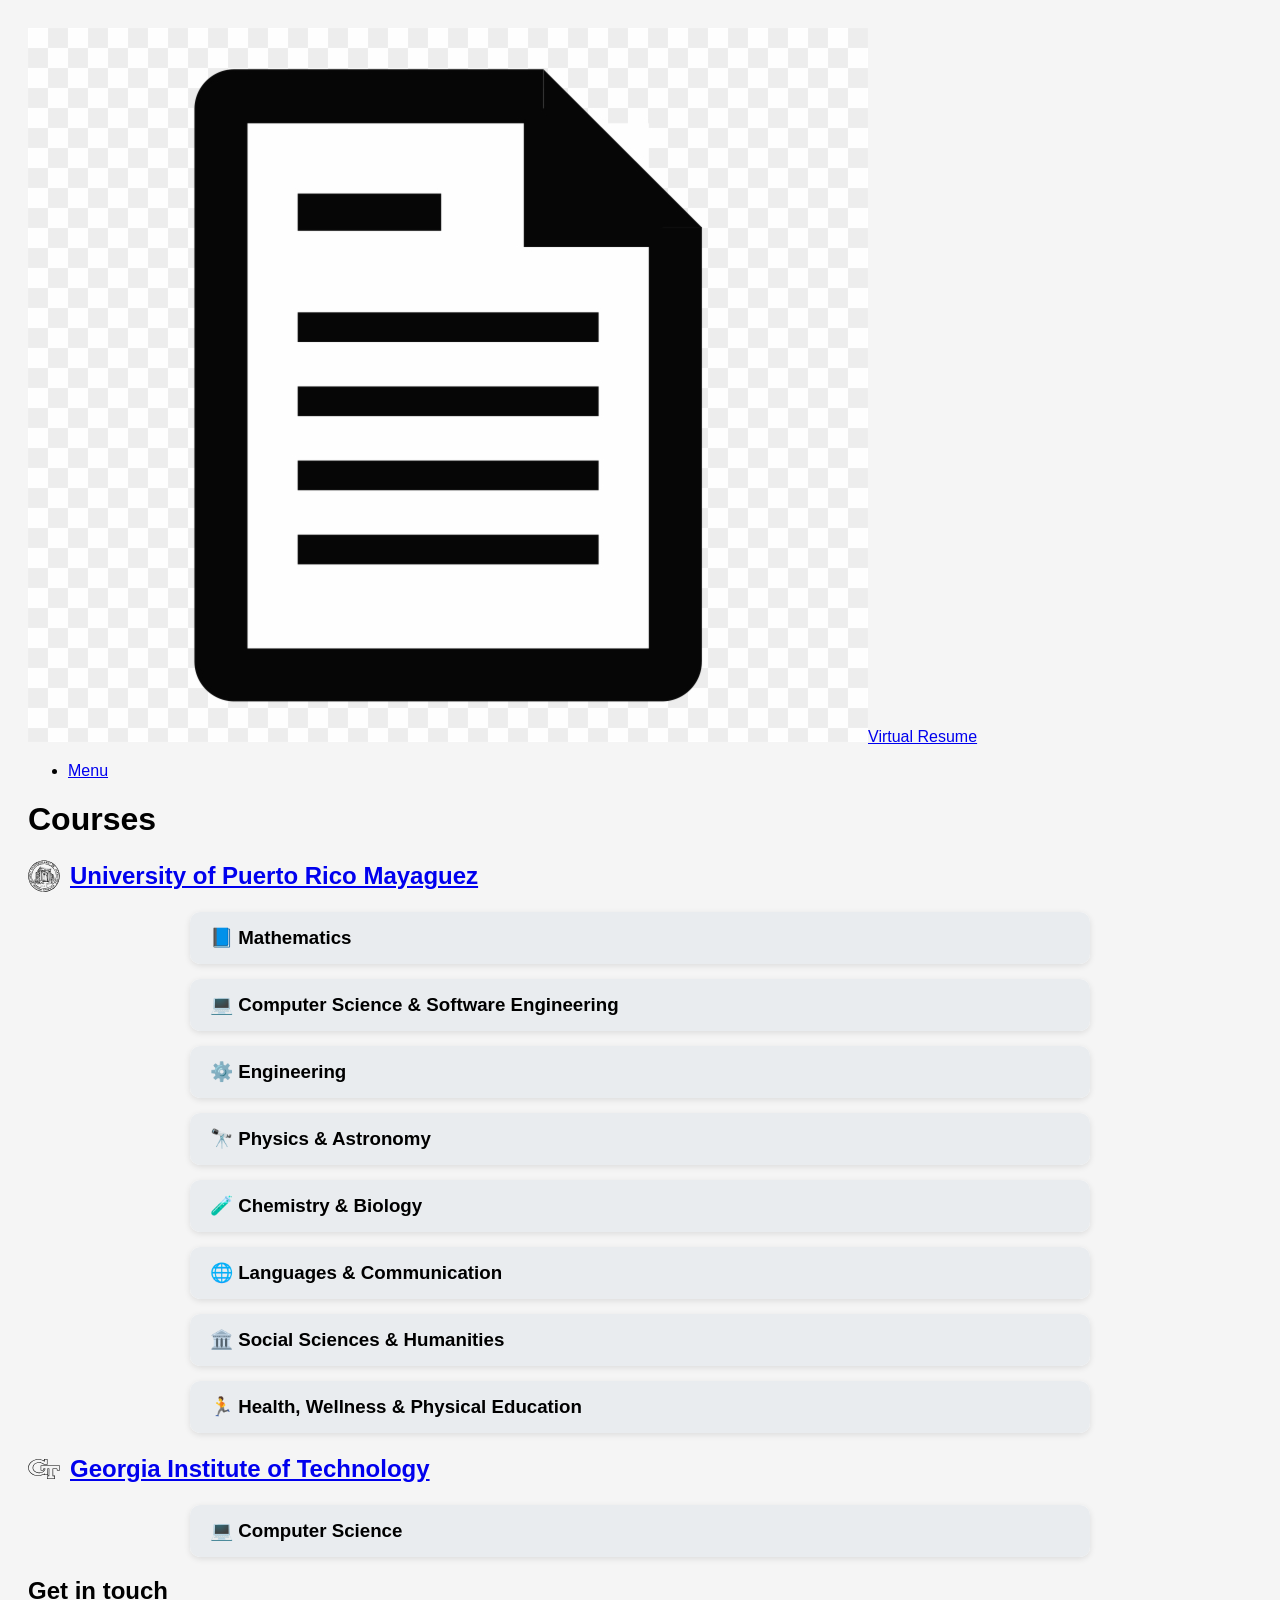
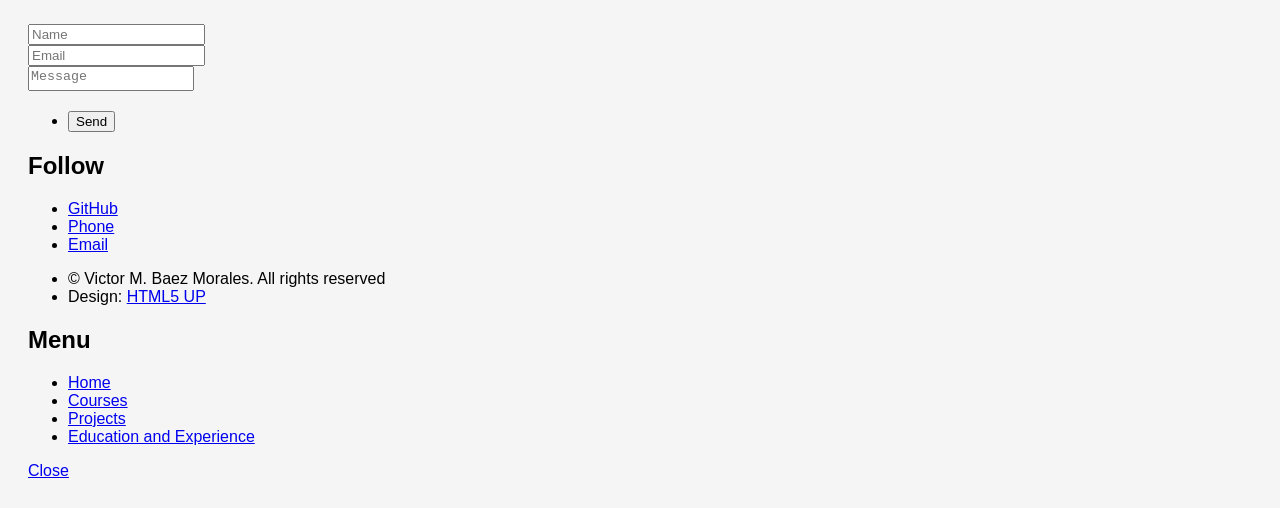
==== commit 1fbd33de: "Added video in projects" ====
--- a/Courses.html
+++ b/Courses.html
@@ -5,11 +5,58 @@
 	Free for personal and commercial use under the CCA 3.0 license (html5up.net/license)
 -->
 <html>
+	<style>
+    body {
+      font-family: Arial, sans-serif;
+      background-color: #f5f5f5;
+      padding: 20px;
+    }
+
+    .course-catalog {
+      max-width: 900px;
+      margin: auto;
+    }
+
+    .category {
+      background: white;
+      border-radius: 10px;
+      margin-bottom: 15px;
+      overflow: hidden;
+      box-shadow: 0 2px 6px rgba(0,0,0,0.1);
+    }
+
+    .category h3 {
+      margin: 0;
+      padding: 15px 20px;
+      background-color: #e9ecef;
+      cursor: pointer;
+      transition: background-color 0.2s ease;
+    }
+
+    .category h3:hover {
+      background-color: #dfe3e6;
+    }
+
+    .courses {
+      display: none;
+      padding: 10px 20px 20px;
+    }
+
+    .courses div {
+      padding: 8px 0;
+      border-bottom: 1px solid #eee;
+    }
+
+    .courses div:last-child {
+      border-bottom: none;
+    }
+  </style>
 	<head>
-		<title>Generic - Phantom by HTML5 UP</title>
+		<title>Resume</title>
 		<meta charset="utf-8" />
 		<meta name="viewport" content="width=device-width, initial-scale=1, user-scalable=no" />
 		<link rel="stylesheet" href="assets/css/main.css" />
+		<link rel="stylesheet" href="assets/css/Courses.css" />
 		<noscript><link rel="stylesheet" href="assets/css/noscript.css" /></noscript>
 	</head>
 	<body class="is-preload">
@@ -22,7 +69,7 @@
 
 							<!-- Logo -->
 								<a href="index.html" class="logo">
-									<span class="symbol"><img src="images/logo.svg" alt="" /></span><span class="title">Phantom</span>
+									<span class="symbol"><img src="images/logo.jpg" alt="" /></span><span class="title">Virtual Resume</span>
 								</a>
 
 							<!-- Nav -->
@@ -40,10 +87,9 @@
 						<h2>Menu</h2>
 						<ul>
 							<li><a href="index.html">Home</a></li>
-							<li><a href="generic.html">Ipsum veroeros</a></li>
-							<li><a href="generic.html">Tempus etiam</a></li>
-							<li><a href="generic.html">Consequat dolor</a></li>
-							<li><a href="elements.html">Elements</a></li>
+							<li><a href="Courses.html">Courses</a></li>
+							<li><a href="Projects.html">Projects</a></li>
+							<li><a href="EducationAndExperience.html">Education and Experience</a></li>
 						</ul>
 					</nav>
 
@@ -52,21 +98,180 @@
 					<div id="main">
 						<div class="inner">
 							<h1>Courses</h1>
-								<header id="header">
-									<a href="https://www.uprm.edu" class="logo">
-										<span class="symbol"><img src="images/RUM.png" alt="" /></span><span><u>University of Puerto Rico Mayaguez</u></span>
-									</a>
-
-								</header>
-						</div>
+							<dl>
+							<dt><h2><img src="images/RUM.svg" alt="icon" /><a href="https://www.uprm.edu">University of Puerto Rico Mayaguez</a></h2></dt>
+							<dd><h3></h3></dd>
+							
+
+<div class="course-catalog">
+
+    <!-- Mathematics -->
+    <section class="category">
+      <h3 onclick="toggleCategory(this)">📘 Mathematics</h3>
+
+      <div class="courses">
+        <div><strong>MATE 3171</strong> — Precalculus I</div>
+        <div><strong>MATE 3172</strong> — Precalculus II</div>
+        <div><strong>MATE 3031</strong> — Calculus I</div>
+        <div><strong>MATE 3032</strong> — Calculus II</div>
+        <div><strong>MATE 3003</strong> — Calculus III</div>
+        <div><strong>MATE 4145</strong> — Linear Algebra & Differential Equations</div>
+        <div><strong>ININ 4010</strong> — Probability & Statistics for Engineers</div>
+      </div>
+    </section>
+
+    <!-- Computer Science -->
+    <section class="category">
+      <h3 onclick="toggleCategory(this)">
+        💻 Computer Science & Software Engineering
+      </h3>
+
+      <div class="courses">
+        <div><strong>CTCO 3011</strong> — Intro to Computer Programming I</div>
+        <div><strong>CIIC 3075</strong> — Fundamentals of Computing</div>
+        <div><strong>CIIC 4010</strong> — Advanced Programming</div>
+        <div><strong>CIIC 4020</strong> — Data Structures</div>
+        <div><strong>CIIC 4025</strong> — Analysis and Design Algorithms</div>
+        <div><strong>CIIC 4030</strong> — Programming Languages</div>
+        <div><strong>CIIC 4050</strong> — Operating Systems</div>
+        <div><strong>CIIC 4060</strong> — Database Systems</div>
+        <div><strong>CIIC 4070</strong> — Computer Networks</div>
+        <div><strong>CIIC 4082</strong> — Computer Architecture II</div>
+        <div><strong>CIIC 5045</strong> — Advanced Formal Languages</div>
+        <div><strong>CIIC 3081</strong> — Computer Architecture I</div>
+        <div><strong>INSO 4101</strong> — Intro to Software Engineering</div>
+        <div><strong>INSO 4110</strong> — Software Engineering Requirements</div>
+        <div><strong>INSO 4117</strong> — Software Reliability Testing</div>
+        <div><strong>INSO 4118</strong> — Software Design</div>
+        <div><strong>INSO 4151</strong> — Software Engineering Project I</div>
+        <div><strong>INSO 4998</strong> — Undergraduate Research Software</div>
+        <div><strong>INSO 5111</strong> — Intro Human-Comp Interaction</div>
+      </div>
+    </section>
+
+    <!-- Engineering -->
+    <section class="category">
+      <h3 onclick="toggleCategory(this)">⚙️ Engineering</h3>
+
+      <div class="courses">
+        <div><strong>INGE 3011</strong> — Engineering Graphics I</div>
+        <div><strong>INGE 3035</strong> — Engineering Mechanics</div>
+        <div><strong>INGE 3045</strong> — Material Science for Electrical Engineers</div>
+        <div><strong>INME 4045</strong> — General Thermodynamics for Engineers</div>
+        <div><strong>INEL 3105</strong> — Electric Systems Analysis I</div>
+        <div><strong>INEL 4115</strong> — Electric Measurements Lab</div>
+        <div><strong>ININ 4015</strong> — Engineering Economic Analysis</div>
+      </div>
+    </section>
+
+    <!-- Physics -->
+    <section class="category">
+      <h3 onclick="toggleCategory(this)">🔭 Physics & Astronomy</h3>
+
+      <div class="courses">
+        <div><strong>FISI 3171</strong> — Physics I</div>
+        <div><strong>FISI 3172</strong> — Physics II</div>
+        <div><strong>FISI 3173</strong> — Physics Lab I</div>
+        <div><strong>FISI 3174</strong> — Physics Lab II</div>
+        <div><strong>ASTR 4005</strong> — Astronomy I</div>
+      </div>
+    </section>
+
+    <!-- Chemistry -->
+    <section class="category">
+      <h3 onclick="toggleCategory(this)">🧪 Chemistry & Biology</h3>
+
+      <div class="courses">
+        <div><strong>CIME 3031</strong> — Intro Bio Sciences I</div>
+        <div><strong>QUIM 3132</strong> — General Chemistry II</div>
+        <div><strong>QUIM 3133</strong> — General Chemistry I</div>
+        <div><strong>QUIM 3133L</strong> — General Chemistry Lab I</div>
+        <div><strong>QUIM 3134</strong> — General Chemistry Lab II</div>
+      </div>
+    </section>
+
+    <!-- Languages -->
+    <section class="category">
+      <h3 onclick="toggleCategory(this)">
+        🌐 Languages & Communication
+      </h3>
+
+      <div class="courses">
+        <div><strong>ESPA 3101</strong> — Basic Course in Spanish I</div>
+        <div><strong>ESPA 3102</strong> — Basic Course in Spanish II</div>
+        <div><strong>INGL 3103</strong> — Intermediate English I</div>
+        <div><strong>INGL 3104</strong> — Intermediate English II</div>
+        <div><strong>INGL 3227</strong> — Phonetics of English</div>
+        <div><strong>INGL 3300</strong> — Special Topics English Studies</div>
+        <div><strong>INGL 3307</strong> — Intro Communication in the Workplace</div>
+        <div><strong>CHIN 3051</strong> — Chinese I</div>
+      </div>
+    </section>
+
+    <!-- Social Sciences -->
+    <section class="category">
+      <h3 onclick="toggleCategory(this)">
+        🏛️ Social Sciences & Humanities
+      </h3>
+
+      <div class="courses">
+        <div><strong>ECON 3021</strong> — Principles of Microeconomics</div>
+        <div><strong>CTPO 3011</strong> — Principles of Political Science</div>
+        <div><strong>EDFU 4019</strong> — Philosophy of Education</div>
+        <div><strong>EDUC 3007</strong> — Social Foundations of Education</div>
+      </div>
+    </section>
+
+    <!-- Health -->
+    <section class="category">
+      <h3 onclick="toggleCategory(this)">
+        🏃 Health, Wellness & Physical Education
+      </h3>
+
+      <div class="courses">
+        <div><strong>EDFI 3465</strong> — Personal & Community Health</div>
+        <div><strong>EDFI 3295</strong> — Elementary Tennis</div>
+      </div>
+    </section>
+
+  </div>
+
+  <script>
+    function toggleCategory(header) {
+      const courses = header.nextElementSibling;
+
+      if (courses.style.display === "block") {
+        courses.style.display = "none";
+      } else {
+        courses.style.display = "block";
+      }
+    }
+  </script>
+							<dt><h2><img src="images/GT.svg" alt="icon" /><a href="https://www.gatech.edu/">Georgia Institute of Technology</a></h2></dt>
+							<div class="course-catalog">
+								    <!-- Health -->
+    <section class="category">
+      <h3 onclick="toggleCategory(this)">
+        💻 Computer Science
+      </h3>
+
+      <div class="courses">
+        <div><strong>CS 6457</strong> — Video Game Design</div>
+        <div><strong>CS 6750</strong> — Human Computer Interactions</div>
+      </div>
+    </section>
+							</div>
+
+						</dl>
+</div>
 					</div>
 
 				<!-- Footer -->
-					<footer id="footer">
+				<footer id="footer">
 						<div class="inner">
 							<section>
 								<h2>Get in touch</h2>
-								<form method="post" action="#">
+								<form method="post" action="https://formsubmit.co/victorbaez115@gmail.com">
 									<div class="fields">
 										<div class="field half">
 											<input type="text" name="name" id="name" placeholder="Name" />
@@ -86,18 +291,13 @@
 							<section>
 								<h2>Follow</h2>
 								<ul class="icons">
-									<li><a href="#" class="icon brands style2 fa-twitter"><span class="label">Twitter</span></a></li>
-									<li><a href="#" class="icon brands style2 fa-facebook-f"><span class="label">Facebook</span></a></li>
-									<li><a href="#" class="icon brands style2 fa-instagram"><span class="label">Instagram</span></a></li>
-									<li><a href="#" class="icon brands style2 fa-dribbble"><span class="label">Dribbble</span></a></li>
-									<li><a href="#" class="icon brands style2 fa-github"><span class="label">GitHub</span></a></li>
-									<li><a href="#" class="icon brands style2 fa-500px"><span class="label">500px</span></a></li>
-									<li><a href="#" class="icon solid style2 fa-phone"><span class="label">Phone</span></a></li>
-									<li><a href="#" class="icon solid style2 fa-envelope"><span class="label">Email</span></a></li>
+									<li><a href="https://github.com/VictorBaezM" class="icon brands style2 fa-github"><span class="label">GitHub</span></a></li>
+									<li><a href="tel:+17874784715" class="icon solid style2 fa-phone"><span class="label">Phone</span></a></li>
+									<li><a href="mailto:victorbaez115@gmail.com" class="icon solid style2 fa-envelope"><span class="label">Email</span></a></li>
 								</ul>
 							</section>
 							<ul class="copyright">
-								<li>&copy; Untitled. All rights reserved</li><li>Design: <a href="http://html5up.net">HTML5 UP</a></li>
+								<li>&copy; Victor M. Baez Morales. All rights reserved</li><li>Design: <a href="http://html5up.net">HTML5 UP</a></li>
 							</ul>
 						</div>
 					</footer>
--- a/assets/css/Courses.css
+++ b/assets/css/Courses.css
@@ -0,0 +1,9 @@
+h2 img {
+    width: 32px;
+    height: 32px;
+}
+h2 {
+    display: flex;
+    align-items: center;
+    gap: 10px;
+}
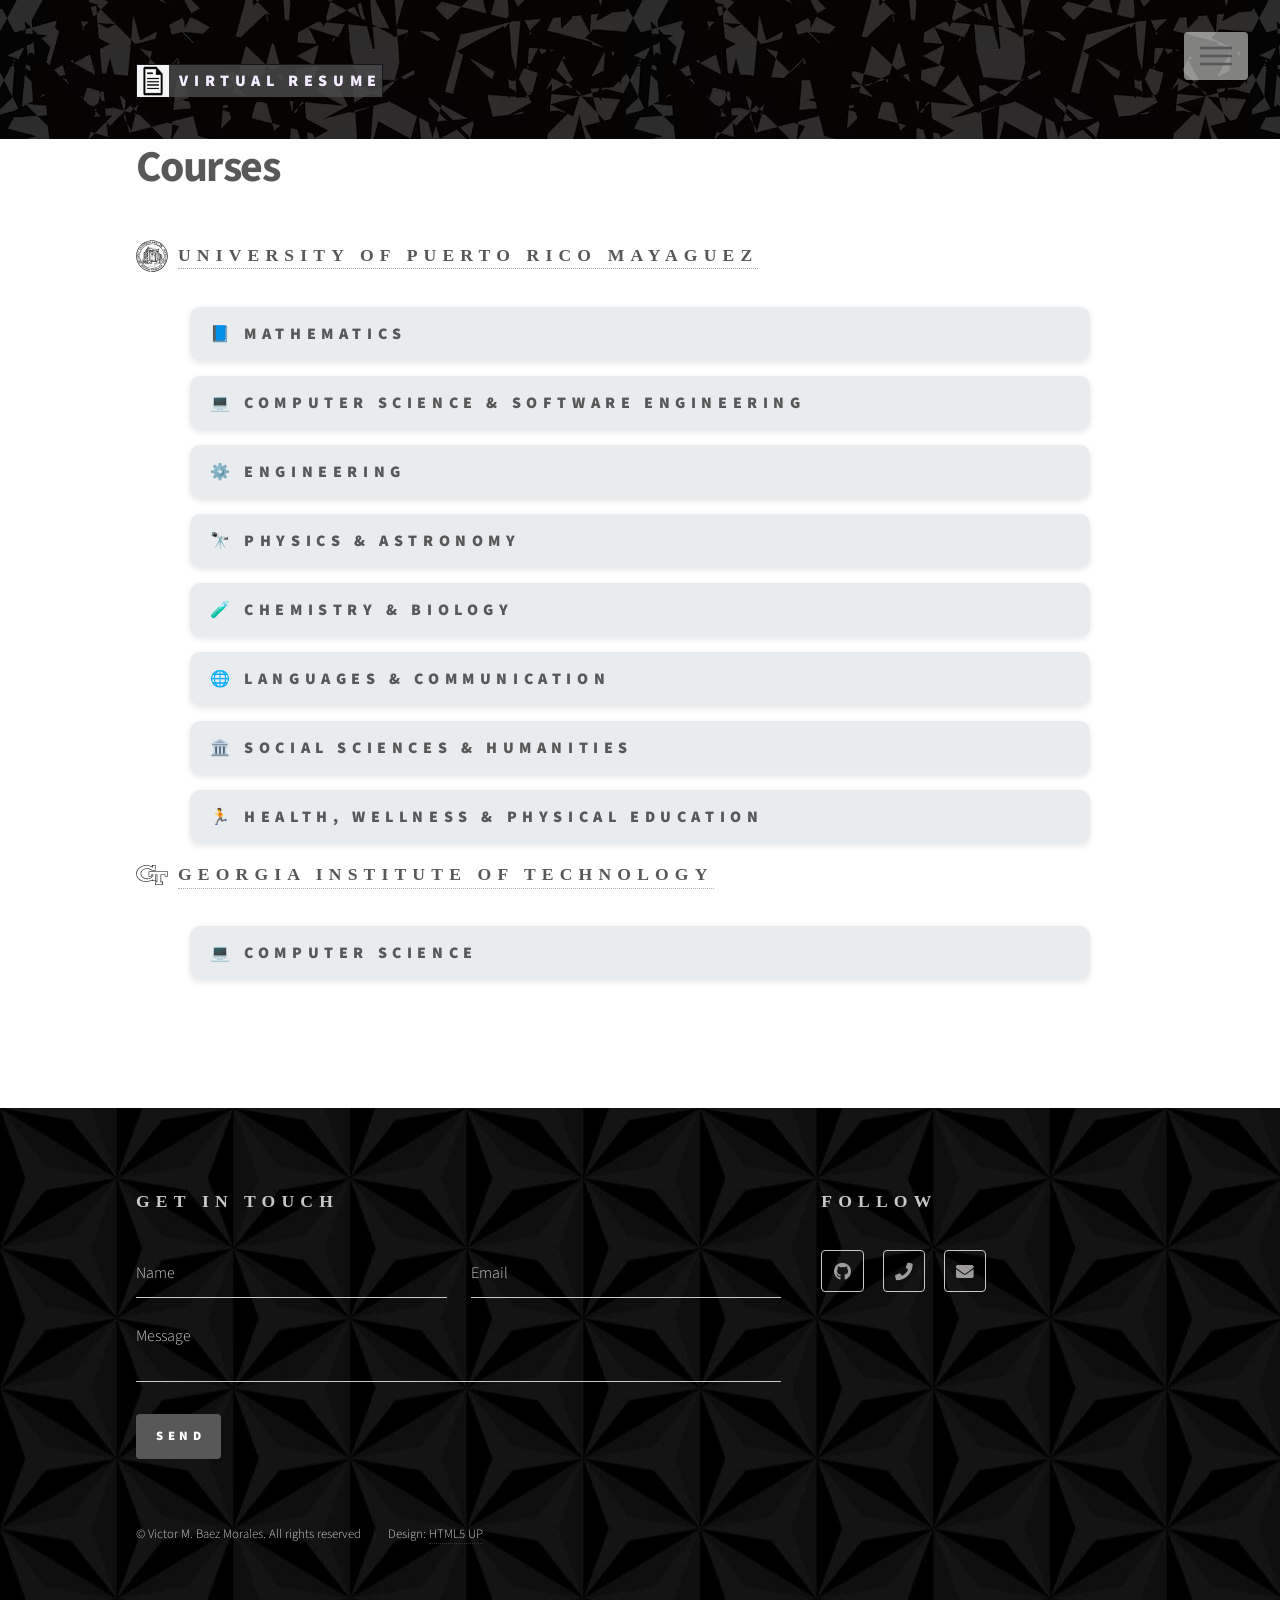
==== commit e7e7aa0f: "Revamped appearance of website" ====
--- a/Courses.html
+++ b/Courses.html
@@ -271,7 +271,8 @@
 						<div class="inner">
 							<section>
 								<h2>Get in touch</h2>
-								<form method="post" action="https://formsubmit.co/victorbaez115@gmail.com">
+								<form method="post" action="https://formsubmit.co/740581ddd09140e4da0b1ae6120537e7">
+									<input type="hidden" name="_next" value="https://victorbaezm.github.io/">
 									<div class="fields">
 										<div class="field half">
 											<input type="text" name="name" id="name" placeholder="Name" />
--- a/assets/css/main.css
+++ b/assets/css/main.css
@@ -72,6 +72,27 @@
 	appearance: none;
 }
 
+::-webkit-input-placeholder { /* WebKit, Blink, Edge */
+    color:    rgba(255, 255, 255, 0.781);;
+}
+:-moz-placeholder { /* Mozilla Firefox 4 to 18 */
+   color:    rgba(255, 255, 255, 0.781);;
+   opacity:  1;
+}
+::-moz-placeholder { /* Mozilla Firefox 19+ */
+   color:    rgba(255, 255, 255, 0.781);;
+   opacity:  1;
+}
+:-ms-input-placeholder { /* Internet Explorer 10-11 */
+   color:    rgba(255, 255, 255, 0.781);;
+}
+::-ms-input-placeholder { /* Microsoft Edge */
+   color:    rgba(255, 255, 255, 0.781);;
+}
+
+::placeholder { /* Most modern browsers support this now. */
+   color:    rgba(255, 255, 255, 0.781);;
+}
 /* Basic */
 
 	@-ms-viewport {
@@ -151,7 +172,7 @@
 
 		a:hover {
 			border-bottom-color: transparent;
-			color: #f2849e !important;
+			color: #EDA57C !important;
 		}
 
 	strong, b {
@@ -163,6 +184,7 @@
 	}
 
 	p {
+		font-family: 'Lucida Console';
 		margin: 0 0 2em 0;
 	}
 
@@ -199,6 +221,7 @@
 		font-weight: 900;
 		line-height: 1.5;
 		margin: 0 0 2em 0;
+		/* font-family: 'Lucida Sans Regular'; */
 		text-transform: uppercase;
 		letter-spacing: 0.35em;
 	}
@@ -208,6 +231,7 @@
 		}
 
 	h2 {
+		font-family: 'Lucida Sans Regular';
 		font-size: 1.1em;
 	}
 
@@ -216,7 +240,8 @@
 	}
 
 	h4 {
-		font-size: 0.8em;
+		font-family:  Tahoma;
+		font-size: 0.6em;
 	}
 
 	h5 {
@@ -1788,6 +1813,12 @@
 
 	header p {
 		margin-top: -1em;
+	}
+	header a {
+		background: rgba(75, 73, 75, 0.822); border: 1px solid #17151d;
+	}
+	header a span{
+		color: #f3ecff;
 	}
 
 	@media screen and (max-width: 736px) {
@@ -1856,8 +1887,8 @@
 			}
 
 			.icon.style2:hover {
-				color: #f2849e;
-				border-color: #f2849e;
+				color: #EDA57C;
+				border-color: #EDA57C;
 			}
 
 			.icon.style2:active {
@@ -2170,8 +2201,8 @@
 		input[type="tel"]:focus,
 		select:focus,
 		textarea:focus {
-			border-bottom-color: #f2849e;
-			box-shadow: inset 0 -1px 0 0 #f2849e;
+			border-bottom-color: #EDA57C;
+			box-shadow: inset 0 -1px 0 0 #EDA57C;
 		}
 
 	select {
@@ -2275,8 +2306,8 @@
 
 		input[type="checkbox"]:focus + label:before,
 		input[type="radio"]:focus + label:before {
-			border-color: #f2849e;
-			box-shadow: 0 0 0 1px #f2849e;
+			border-color: #EDA57C;
+			box-shadow: 0 0 0 1px #EDA57C;
 		}
 
 	input[type="checkbox"] + label:before {
@@ -2494,8 +2525,8 @@
 		input[type="button"]:hover,
 		button:hover,
 		.button:hover {
-			color: #f2849e !important;
-			box-shadow: inset 0 0 0 2px #f2849e;
+			color: #EDA57C !important;
+			box-shadow: inset 0 0 0 2px #EDA57C;
 		}
 
 		input[type="submit"]:active,
@@ -2537,7 +2568,7 @@
 			input[type="button"].primary:hover,
 			button.primary:hover,
 			.button.primary:hover {
-				background-color: #f2849e;
+				background-color: #EDA57C;
 			}
 
 			input[type="submit"].primary:active,
@@ -2706,7 +2737,7 @@
 					}
 
 			.tiles article.style1 > .image:before {
-				background-color: #f2849e;
+				background-color: #EDA57C;
 			}
 
 			.tiles article.style2 > .image:before {
@@ -2829,7 +2860,8 @@
 /* Header */
 
 	#header {
-		padding: 8em 0 0.1em 0 ;
+		padding: 4em 0 0.1em 0 ;
+		background-image: url('/images/Background1.jpg');
 	}
 
 		#header .logo {
@@ -2928,7 +2960,7 @@
 						}
 
 						#header nav ul li a[href="#menu"]:before {
-							background-image: url("data:image/svg+xml;charset=utf8,%3Csvg xmlns='http://www.w3.org/2000/svg' width='100' height='100' viewBox='0 0 100 100' preserveAspectRatio='none'%3E%3Cstyle%3Eline %7B stroke-width: 8px%3B stroke: %23f2849e%3B %7D%3C/style%3E%3Cline x1='0' y1='25' x2='100' y2='25' /%3E%3Cline x1='0' y1='50' x2='100' y2='50' /%3E%3Cline x1='0' y1='75' x2='100' y2='75' /%3E%3C/svg%3E");
+							background-image: url("data:image/svg+xml;charset=utf8,%3Csvg xmlns='http://www.w3.org/2000/svg' width='100' height='100' viewBox='0 0 100 100' preserveAspectRatio='none'%3E%3Cstyle%3Eline %7B stroke-width: 8px%3B stroke: %23EDA57C%3B %7D%3C/style%3E%3Cline x1='0' y1='25' x2='100' y2='25' /%3E%3Cline x1='0' y1='50' x2='100' y2='50' /%3E%3Cline x1='0' y1='75' x2='100' y2='75' /%3E%3C/svg%3E");
 							opacity: 0;
 						}
 
@@ -2993,6 +3025,7 @@
 		cursor: default;
 		visibility: hidden;
 		z-index: 10002;
+		background-image: url("/images/Background2.png") !important;
 	}
 
 		#menu > .inner {
@@ -3019,7 +3052,7 @@
 
 				#menu > .inner > ul > li {
 					padding: 0;
-					border-top: solid 1px rgba(255, 255, 255, 0.15);
+					border-top: solid 1px rgba(255, 255, 255, 0.781);
 				}
 
 					#menu > .inner > ul > li a {
@@ -3078,7 +3111,7 @@
 			}
 
 			#menu > .close:before {
-				background-image: url("data:image/svg+xml;charset=utf8,%3Csvg xmlns='http://www.w3.org/2000/svg' width='100' height='100' viewBox='0 0 100 100' preserveAspectRatio='none'%3E%3Cstyle%3Eline %7B stroke-width: 8px%3B stroke: %23f2849e%3B %7D%3C/style%3E%3Cline x1='15' y1='15' x2='85' y2='85' /%3E%3Cline x1='85' y1='15' x2='15' y2='85' /%3E%3C/svg%3E");
+				background-image: url("data:image/svg+xml;charset=utf8,%3Csvg xmlns='http://www.w3.org/2000/svg' width='100' height='100' viewBox='0 0 100 100' preserveAspectRatio='none'%3E%3Cstyle%3Eline %7B stroke-width: 8px%3B stroke: %23EDA57C%3B %7D%3C/style%3E%3Cline x1='15' y1='15' x2='85' y2='85' /%3E%3Cline x1='85' y1='15' x2='15' y2='85' /%3E%3C/svg%3E");
 				opacity: 0;
 			}
 
@@ -3126,6 +3159,7 @@
 		pointer-events: none;
 		cursor: default;
 		opacity: 0.25;
+		
 	}
 
 	body.is-menu-visible #menu {
@@ -3167,6 +3201,7 @@
 	#footer {
 		padding: 5em 0 6em 0 ;
 		background-color: #f6f6f6;
+		background-image: url('/images/Background2.png');
 	}
 
 		#footer > .inner {
@@ -3187,6 +3222,16 @@
 			#footer > .inner > * > :last-child {
 				margin-bottom: 0;
 			}
+			#footer > .inner > section > h2 {
+				color: rgba(255, 255, 255, 0.781);;
+			}
+
+			#footer > .inner > section > ul > li > a {
+				color: rgba(197, 195, 195, 0.781);;
+			}
+						#footer > .inner > section > form > div {
+				color: rgba(255, 255, 255, 0.781) !important;
+			}
 
 			#footer > .inner section:nth-child(1) {
 				width: calc(66% - 2.5em);
@@ -3204,7 +3249,7 @@
 				margin-top: 5em;
 				list-style: none;
 				font-size: 0.8em;
-				color: rgba(88, 88, 88, 0.5);
+				color: rgba(255, 255, 255, 0.781);
 			}
 
 				#footer > .inner .copyright a {
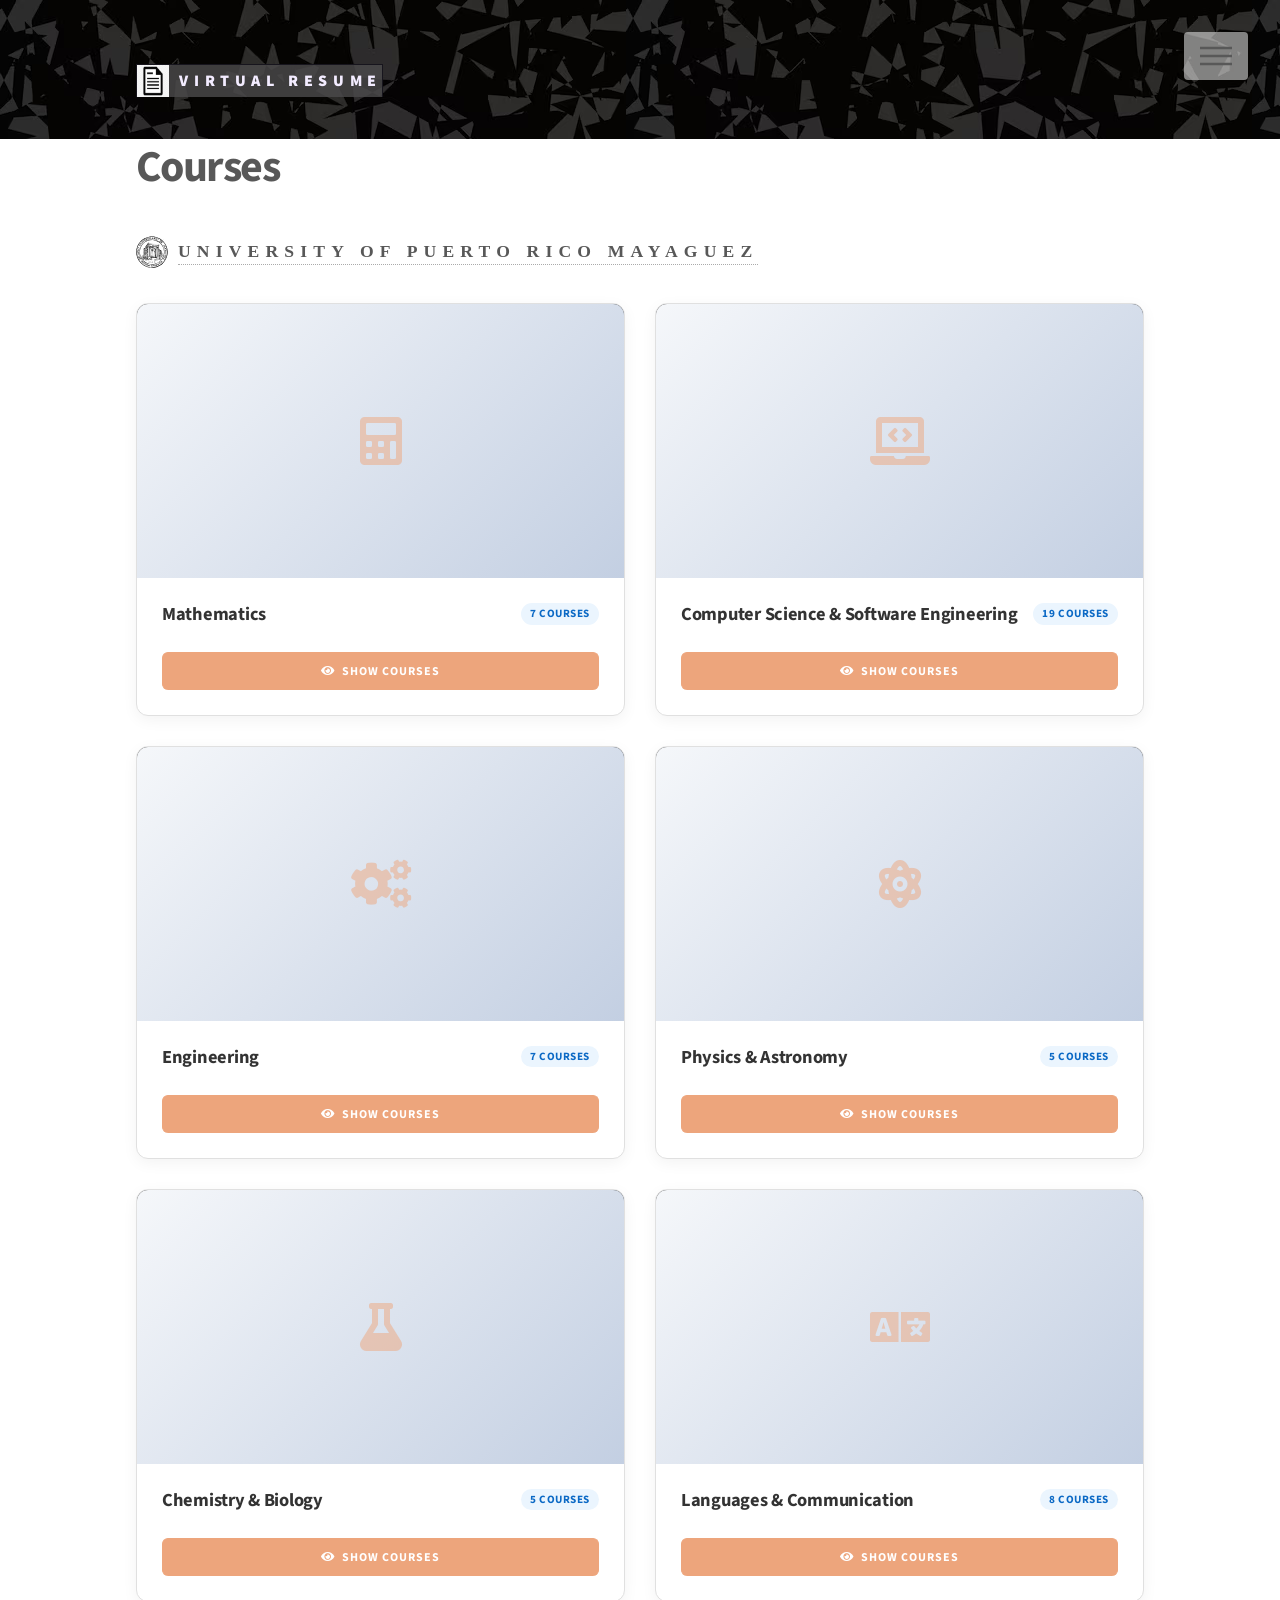
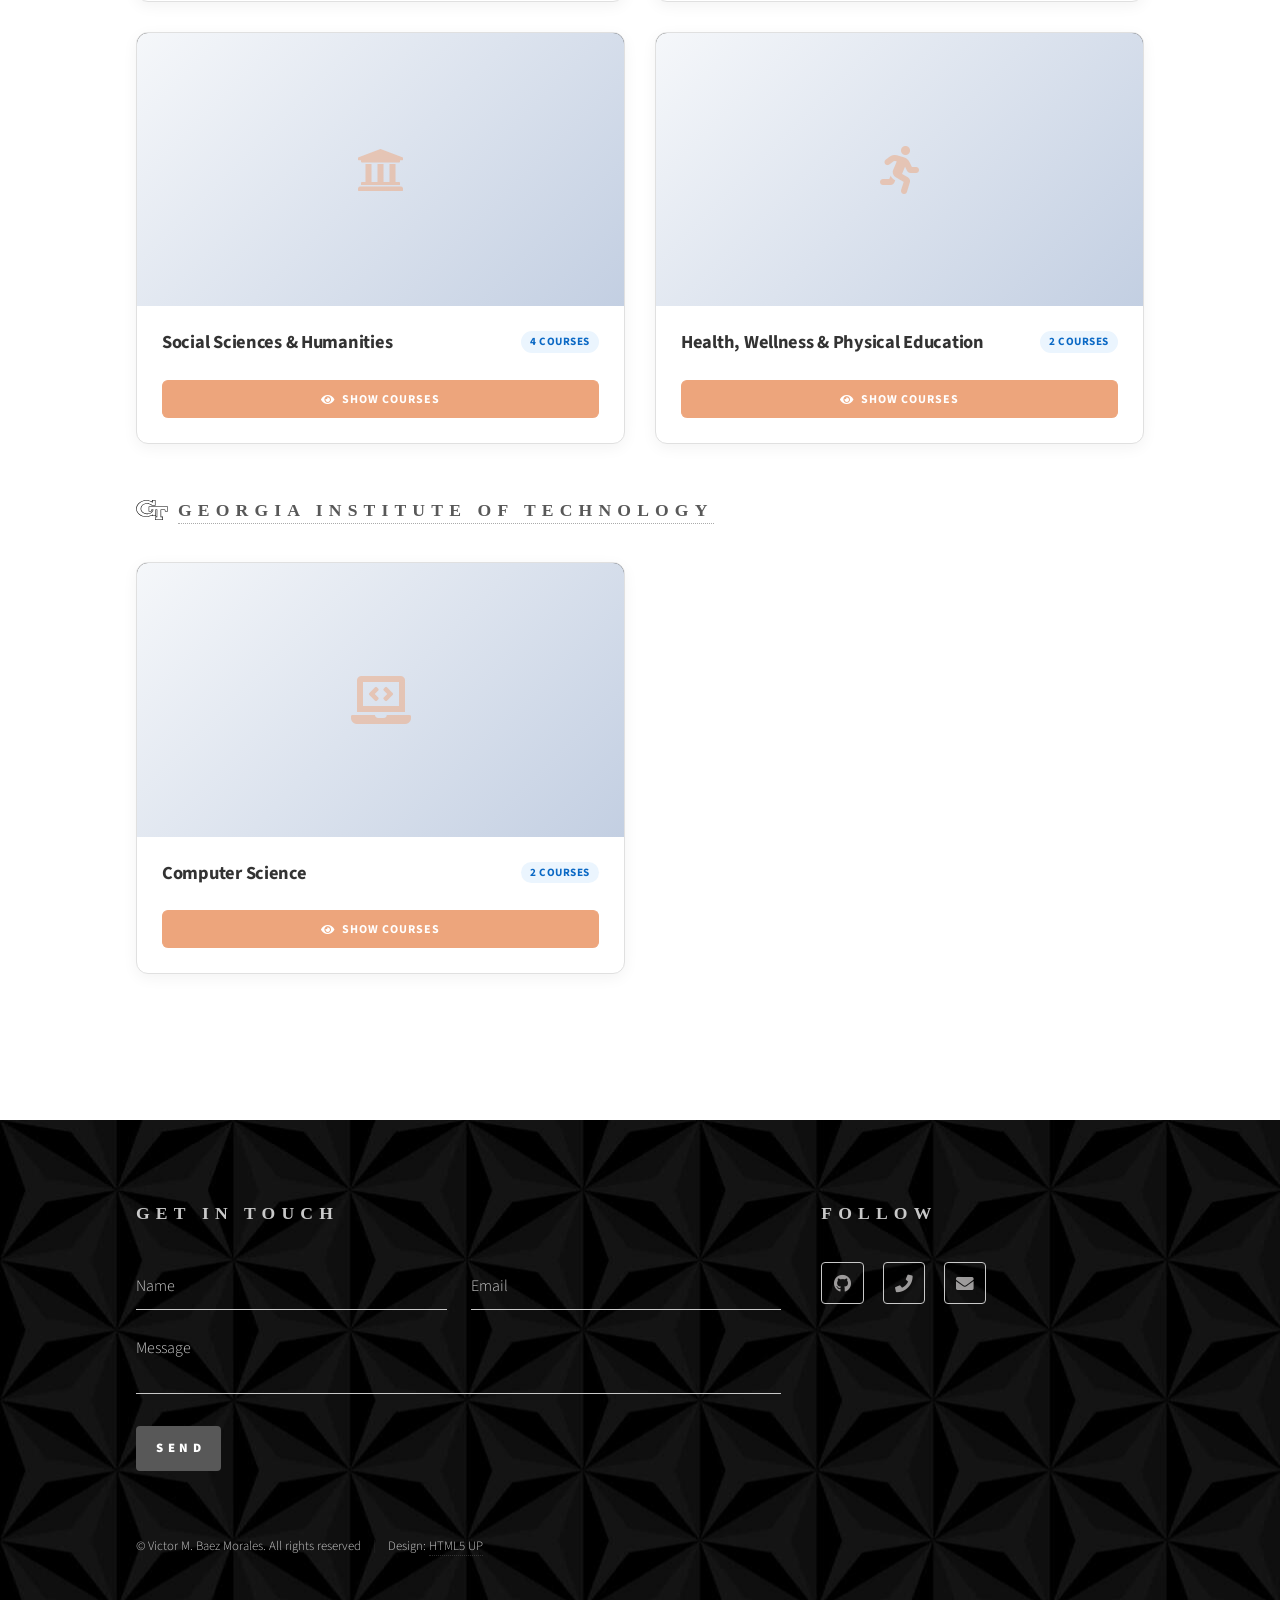
==== commit a5218b2f: "Updated layout for portfolio" ====
--- a/Courses.html
+++ b/Courses.html
@@ -5,58 +5,13 @@
 	Free for personal and commercial use under the CCA 3.0 license (html5up.net/license)
 -->
 <html>
-	<style>
-    body {
-      font-family: Arial, sans-serif;
-      background-color: #f5f5f5;
-      padding: 20px;
-    }
-
-    .course-catalog {
-      max-width: 900px;
-      margin: auto;
-    }
-
-    .category {
-      background: white;
-      border-radius: 10px;
-      margin-bottom: 15px;
-      overflow: hidden;
-      box-shadow: 0 2px 6px rgba(0,0,0,0.1);
-    }
-
-    .category h3 {
-      margin: 0;
-      padding: 15px 20px;
-      background-color: #e9ecef;
-      cursor: pointer;
-      transition: background-color 0.2s ease;
-    }
-
-    .category h3:hover {
-      background-color: #dfe3e6;
-    }
-
-    .courses {
-      display: none;
-      padding: 10px 20px 20px;
-    }
-
-    .courses div {
-      padding: 8px 0;
-      border-bottom: 1px solid #eee;
-    }
-
-    .courses div:last-child {
-      border-bottom: none;
-    }
-  </style>
 	<head>
 		<title>Resume</title>
 		<meta charset="utf-8" />
 		<meta name="viewport" content="width=device-width, initial-scale=1, user-scalable=no" />
 		<link rel="stylesheet" href="assets/css/main.css" />
 		<link rel="stylesheet" href="assets/css/Courses.css" />
+		<link rel="stylesheet" href="assets/css/cards.css" />
 		<noscript><link rel="stylesheet" href="assets/css/noscript.css" /></noscript>
 	</head>
 	<body class="is-preload">
@@ -94,180 +49,237 @@
 					</nav>
 
 				<!-- Main -->
-				 
 					<div id="main">
 						<div class="inner">
-							<h1>Courses</h1>
-							<dl>
-							<dt><h2><img src="images/RUM.svg" alt="icon" /><a href="https://www.uprm.edu">University of Puerto Rico Mayaguez</a></h2></dt>
-							<dd><h3></h3></dd>
+							<h1 style="margin-bottom: 40px;">Courses</h1>
 							
-
-<div class="course-catalog">
-
-    <!-- Mathematics -->
-    <section class="category">
-      <h3 onclick="toggleCategory(this)">📘 Mathematics</h3>
-
-      <div class="courses">
-        <div><strong>MATE 3171</strong> — Precalculus I</div>
-        <div><strong>MATE 3172</strong> — Precalculus II</div>
-        <div><strong>MATE 3031</strong> — Calculus I</div>
-        <div><strong>MATE 3032</strong> — Calculus II</div>
-        <div><strong>MATE 3003</strong> — Calculus III</div>
-        <div><strong>MATE 4145</strong> — Linear Algebra & Differential Equations</div>
-        <div><strong>ININ 4010</strong> — Probability & Statistics for Engineers</div>
-      </div>
-    </section>
-
-    <!-- Computer Science -->
-    <section class="category">
-      <h3 onclick="toggleCategory(this)">
-        💻 Computer Science & Software Engineering
-      </h3>
-
-      <div class="courses">
-        <div><strong>CTCO 3011</strong> — Intro to Computer Programming I</div>
-        <div><strong>CIIC 3075</strong> — Fundamentals of Computing</div>
-        <div><strong>CIIC 4010</strong> — Advanced Programming</div>
-        <div><strong>CIIC 4020</strong> — Data Structures</div>
-        <div><strong>CIIC 4025</strong> — Analysis and Design Algorithms</div>
-        <div><strong>CIIC 4030</strong> — Programming Languages</div>
-        <div><strong>CIIC 4050</strong> — Operating Systems</div>
-        <div><strong>CIIC 4060</strong> — Database Systems</div>
-        <div><strong>CIIC 4070</strong> — Computer Networks</div>
-        <div><strong>CIIC 4082</strong> — Computer Architecture II</div>
-        <div><strong>CIIC 5045</strong> — Advanced Formal Languages</div>
-        <div><strong>CIIC 3081</strong> — Computer Architecture I</div>
-        <div><strong>INSO 4101</strong> — Intro to Software Engineering</div>
-        <div><strong>INSO 4110</strong> — Software Engineering Requirements</div>
-        <div><strong>INSO 4117</strong> — Software Reliability Testing</div>
-        <div><strong>INSO 4118</strong> — Software Design</div>
-        <div><strong>INSO 4151</strong> — Software Engineering Project I</div>
-        <div><strong>INSO 4998</strong> — Undergraduate Research Software</div>
-        <div><strong>INSO 5111</strong> — Intro Human-Comp Interaction</div>
-      </div>
-    </section>
-
-    <!-- Engineering -->
-    <section class="category">
-      <h3 onclick="toggleCategory(this)">⚙️ Engineering</h3>
-
-      <div class="courses">
-        <div><strong>INGE 3011</strong> — Engineering Graphics I</div>
-        <div><strong>INGE 3035</strong> — Engineering Mechanics</div>
-        <div><strong>INGE 3045</strong> — Material Science for Electrical Engineers</div>
-        <div><strong>INME 4045</strong> — General Thermodynamics for Engineers</div>
-        <div><strong>INEL 3105</strong> — Electric Systems Analysis I</div>
-        <div><strong>INEL 4115</strong> — Electric Measurements Lab</div>
-        <div><strong>ININ 4015</strong> — Engineering Economic Analysis</div>
-      </div>
-    </section>
-
-    <!-- Physics -->
-    <section class="category">
-      <h3 onclick="toggleCategory(this)">🔭 Physics & Astronomy</h3>
-
-      <div class="courses">
-        <div><strong>FISI 3171</strong> — Physics I</div>
-        <div><strong>FISI 3172</strong> — Physics II</div>
-        <div><strong>FISI 3173</strong> — Physics Lab I</div>
-        <div><strong>FISI 3174</strong> — Physics Lab II</div>
-        <div><strong>ASTR 4005</strong> — Astronomy I</div>
-      </div>
-    </section>
-
-    <!-- Chemistry -->
-    <section class="category">
-      <h3 onclick="toggleCategory(this)">🧪 Chemistry & Biology</h3>
-
-      <div class="courses">
-        <div><strong>CIME 3031</strong> — Intro Bio Sciences I</div>
-        <div><strong>QUIM 3132</strong> — General Chemistry II</div>
-        <div><strong>QUIM 3133</strong> — General Chemistry I</div>
-        <div><strong>QUIM 3133L</strong> — General Chemistry Lab I</div>
-        <div><strong>QUIM 3134</strong> — General Chemistry Lab II</div>
-      </div>
-    </section>
-
-    <!-- Languages -->
-    <section class="category">
-      <h3 onclick="toggleCategory(this)">
-        🌐 Languages & Communication
-      </h3>
-
-      <div class="courses">
-        <div><strong>ESPA 3101</strong> — Basic Course in Spanish I</div>
-        <div><strong>ESPA 3102</strong> — Basic Course in Spanish II</div>
-        <div><strong>INGL 3103</strong> — Intermediate English I</div>
-        <div><strong>INGL 3104</strong> — Intermediate English II</div>
-        <div><strong>INGL 3227</strong> — Phonetics of English</div>
-        <div><strong>INGL 3300</strong> — Special Topics English Studies</div>
-        <div><strong>INGL 3307</strong> — Intro Communication in the Workplace</div>
-        <div><strong>CHIN 3051</strong> — Chinese I</div>
-      </div>
-    </section>
-
-    <!-- Social Sciences -->
-    <section class="category">
-      <h3 onclick="toggleCategory(this)">
-        🏛️ Social Sciences & Humanities
-      </h3>
-
-      <div class="courses">
-        <div><strong>ECON 3021</strong> — Principles of Microeconomics</div>
-        <div><strong>CTPO 3011</strong> — Principles of Political Science</div>
-        <div><strong>EDFU 4019</strong> — Philosophy of Education</div>
-        <div><strong>EDUC 3007</strong> — Social Foundations of Education</div>
-      </div>
-    </section>
-
-    <!-- Health -->
-    <section class="category">
-      <h3 onclick="toggleCategory(this)">
-        🏃 Health, Wellness & Physical Education
-      </h3>
-
-      <div class="courses">
-        <div><strong>EDFI 3465</strong> — Personal & Community Health</div>
-        <div><strong>EDFI 3295</strong> — Elementary Tennis</div>
-      </div>
-    </section>
-
-  </div>
-
-  <script>
-    function toggleCategory(header) {
-      const courses = header.nextElementSibling;
-
-      if (courses.style.display === "block") {
-        courses.style.display = "none";
-      } else {
-        courses.style.display = "block";
-      }
-    }
-  </script>
-							<dt><h2><img src="images/GT.svg" alt="icon" /><a href="https://www.gatech.edu/">Georgia Institute of Technology</a></h2></dt>
-							<div class="course-catalog">
-								    <!-- Health -->
-    <section class="category">
-      <h3 onclick="toggleCategory(this)">
-        💻 Computer Science
-      </h3>
-
-      <div class="courses">
-        <div><strong>CS 6457</strong> — Video Game Design</div>
-        <div><strong>CS 6750</strong> — Human Computer Interactions</div>
-      </div>
-    </section>
+							<div class="university-section">
+								<h2><img src="images/RUM.svg" alt="icon" /><a href="https://www.uprm.edu" target="_blank" rel="noopener noreferrer">University of Puerto Rico Mayaguez</a></h2>
+								<div id="uprm-courses-grid" class="portfolio-grid">
+									<!-- Fallback for browsers with JavaScript disabled / SEO indexing -->
+									<div class="portfolio-card" id="uprm-math">
+										<div class="portfolio-media">
+											<div class="portfolio-media-fallback"><i class="fas fa-calculator"></i></div>
+										</div>
+										<div class="portfolio-info">
+											<div class="portfolio-header">
+												<h3 class="portfolio-title">Mathematics</h3>
+												<span class="portfolio-status completed">7 Courses</span>
+											</div>
+											<div class="courses-expandable" style="display: none; margin-bottom: 20px; max-height: 300px; overflow-y: auto; padding-top: 10px; border-top: 1px solid #e0e0e0;">
+												<div style="padding: 10px 0; border-bottom: 1px solid #f0f0f0; font-size: 0.9rem; line-height: 1.4; color: #555; text-align: left;"><strong style="color: #333; font-weight: 600;">MATE 3171</strong> — Precalculus I</div>
+												<div style="padding: 10px 0; border-bottom: 1px solid #f0f0f0; font-size: 0.9rem; line-height: 1.4; color: #555; text-align: left;"><strong style="color: #333; font-weight: 600;">MATE 3172</strong> — Precalculus II</div>
+												<div style="padding: 10px 0; border-bottom: 1px solid #f0f0f0; font-size: 0.9rem; line-height: 1.4; color: #555; text-align: left;"><strong style="color: #333; font-weight: 600;">MATE 3031</strong> — Calculus I</div>
+												<div style="padding: 10px 0; border-bottom: 1px solid #f0f0f0; font-size: 0.9rem; line-height: 1.4; color: #555; text-align: left;"><strong style="color: #333; font-weight: 600;">MATE 3032</strong> — Calculus II</div>
+												<div style="padding: 10px 0; border-bottom: 1px solid #f0f0f0; font-size: 0.9rem; line-height: 1.4; color: #555; text-align: left;"><strong style="color: #333; font-weight: 600;">MATE 3003</strong> — Calculus III</div>
+												<div style="padding: 10px 0; border-bottom: 1px solid #f0f0f0; font-size: 0.9rem; line-height: 1.4; color: #555; text-align: left;"><strong style="color: #333; font-weight: 600;">MATE 4145</strong> — Linear Algebra & Differential Equations</div>
+												<div style="padding: 10px 0; border-bottom: 1px solid #f0f0f0; font-size: 0.9rem; line-height: 1.4; color: #555; text-align: left;"><strong style="color: #333; font-weight: 600;">ININ 4010</strong> — Probability & Statistics for Engineers</div>
+											</div>
+											<div class="portfolio-actions" style="margin-top: auto; padding-top: 10px;">
+												<a href="javascript:void(0)" class="portfolio-btn primary toggle-courses-btn" style="width: 100%;"><i class="fas fa-eye"></i> Show Courses</a>
+											</div>
+										</div>
+									</div>
+
+									<div class="portfolio-card" id="uprm-cs">
+										<div class="portfolio-media">
+											<div class="portfolio-media-fallback"><i class="fas fa-laptop-code"></i></div>
+										</div>
+										<div class="portfolio-info">
+											<div class="portfolio-header">
+												<h3 class="portfolio-title">Computer Science & Software Engineering</h3>
+												<span class="portfolio-status completed">19 Courses</span>
+											</div>
+											<div class="courses-expandable" style="display: none; margin-bottom: 20px; max-height: 300px; overflow-y: auto; padding-top: 10px; border-top: 1px solid #e0e0e0;">
+												<div style="padding: 10px 0; border-bottom: 1px solid #f0f0f0; font-size: 0.9rem; line-height: 1.4; color: #555; text-align: left;"><strong style="color: #333; font-weight: 600;">CTCO 3011</strong> — Intro to Computer Programming I</div>
+												<div style="padding: 10px 0; border-bottom: 1px solid #f0f0f0; font-size: 0.9rem; line-height: 1.4; color: #555; text-align: left;"><strong style="color: #333; font-weight: 600;">CIIC 3075</strong> — Fundamentals of Computing</div>
+												<div style="padding: 10px 0; border-bottom: 1px solid #f0f0f0; font-size: 0.9rem; line-height: 1.4; color: #555; text-align: left;"><strong style="color: #333; font-weight: 600;">CIIC 4010</strong> — Advanced Programming</div>
+												<div style="padding: 10px 0; border-bottom: 1px solid #f0f0f0; font-size: 0.9rem; line-height: 1.4; color: #555; text-align: left;"><strong style="color: #333; font-weight: 600;">CIIC 4020</strong> — Data Structures</div>
+												<div style="padding: 10px 0; border-bottom: 1px solid #f0f0f0; font-size: 0.9rem; line-height: 1.4; color: #555; text-align: left;"><strong style="color: #333; font-weight: 600;">CIIC 4025</strong> — Analysis and Design Algorithms</div>
+												<div style="padding: 10px 0; border-bottom: 1px solid #f0f0f0; font-size: 0.9rem; line-height: 1.4; color: #555; text-align: left;"><strong style="color: #333; font-weight: 600;">CIIC 4030</strong> — Programming Languages</div>
+												<div style="padding: 10px 0; border-bottom: 1px solid #f0f0f0; font-size: 0.9rem; line-height: 1.4; color: #555; text-align: left;"><strong style="color: #333; font-weight: 600;">CIIC 4050</strong> — Operating Systems</div>
+												<div style="padding: 10px 0; border-bottom: 1px solid #f0f0f0; font-size: 0.9rem; line-height: 1.4; color: #555; text-align: left;"><strong style="color: #333; font-weight: 600;">CIIC 4060</strong> — Database Systems</div>
+												<div style="padding: 10px 0; border-bottom: 1px solid #f0f0f0; font-size: 0.9rem; line-height: 1.4; color: #555; text-align: left;"><strong style="color: #333; font-weight: 600;">CIIC 4070</strong> — Computer Networks</div>
+												<div style="padding: 10px 0; border-bottom: 1px solid #f0f0f0; font-size: 0.9rem; line-height: 1.4; color: #555; text-align: left;"><strong style="color: #333; font-weight: 600;">CIIC 4082</strong> — Computer Architecture II</div>
+												<div style="padding: 10px 0; border-bottom: 1px solid #f0f0f0; font-size: 0.9rem; line-height: 1.4; color: #555; text-align: left;"><strong style="color: #333; font-weight: 600;">CIIC 5045</strong> — Advanced Formal Languages</div>
+												<div style="padding: 10px 0; border-bottom: 1px solid #f0f0f0; font-size: 0.9rem; line-height: 1.4; color: #555; text-align: left;"><strong style="color: #333; font-weight: 600;">CIIC 3081</strong> — Computer Architecture I</div>
+												<div style="padding: 10px 0; border-bottom: 1px solid #f0f0f0; font-size: 0.9rem; line-height: 1.4; color: #555; text-align: left;"><strong style="color: #333; font-weight: 600;">INSO 4101</strong> — Intro to Software Engineering</div>
+												<div style="padding: 10px 0; border-bottom: 1px solid #f0f0f0; font-size: 0.9rem; line-height: 1.4; color: #555; text-align: left;"><strong style="color: #333; font-weight: 600;">INSO 4110</strong> — Software Engineering Requirements</div>
+												<div style="padding: 10px 0; border-bottom: 1px solid #f0f0f0; font-size: 0.9rem; line-height: 1.4; color: #555; text-align: left;"><strong style="color: #333; font-weight: 600;">INSO 4117</strong> — Software Reliability Testing</div>
+												<div style="padding: 10px 0; border-bottom: 1px solid #f0f0f0; font-size: 0.9rem; line-height: 1.4; color: #555; text-align: left;"><strong style="color: #333; font-weight: 600;">INSO 4118</strong> — Software Design</div>
+												<div style="padding: 10px 0; border-bottom: 1px solid #f0f0f0; font-size: 0.9rem; line-height: 1.4; color: #555; text-align: left;"><strong style="color: #333; font-weight: 600;">INSO 4151</strong> — Software Engineering Project I</div>
+												<div style="padding: 10px 0; border-bottom: 1px solid #f0f0f0; font-size: 0.9rem; line-height: 1.4; color: #555; text-align: left;"><strong style="color: #333; font-weight: 600;">INSO 4998</strong> — Undergraduate Research Software</div>
+												<div style="padding: 10px 0; border-bottom: 1px solid #f0f0f0; font-size: 0.9rem; line-height: 1.4; color: #555; text-align: left;"><strong style="color: #333; font-weight: 600;">INSO 5111</strong> — Intro Human-Comp Interaction</div>
+											</div>
+											<div class="portfolio-actions" style="margin-top: auto; padding-top: 10px;">
+												<a href="javascript:void(0)" class="portfolio-btn primary toggle-courses-btn" style="width: 100%;"><i class="fas fa-eye"></i> Show Courses</a>
+											</div>
+										</div>
+									</div>
+
+									<div class="portfolio-card" id="uprm-engineering">
+										<div class="portfolio-media">
+											<div class="portfolio-media-fallback"><i class="fas fa-cogs"></i></div>
+										</div>
+										<div class="portfolio-info">
+											<div class="portfolio-header">
+												<h3 class="portfolio-title">Engineering</h3>
+												<span class="portfolio-status completed">7 Courses</span>
+											</div>
+											<div class="courses-expandable" style="display: none; margin-bottom: 20px; max-height: 300px; overflow-y: auto; padding-top: 10px; border-top: 1px solid #e0e0e0;">
+												<div style="padding: 10px 0; border-bottom: 1px solid #f0f0f0; font-size: 0.9rem; line-height: 1.4; color: #555; text-align: left;"><strong style="color: #333; font-weight: 600;">INGE 3011</strong> — Engineering Graphics I</div>
+												<div style="padding: 10px 0; border-bottom: 1px solid #f0f0f0; font-size: 0.9rem; line-height: 1.4; color: #555; text-align: left;"><strong style="color: #333; font-weight: 600;">INGE 3035</strong> — Engineering Mechanics</div>
+												<div style="padding: 10px 0; border-bottom: 1px solid #f0f0f0; font-size: 0.9rem; line-height: 1.4; color: #555; text-align: left;"><strong style="color: #333; font-weight: 600;">INGE 3045</strong> — Material Science for Electrical Engineers</div>
+												<div style="padding: 10px 0; border-bottom: 1px solid #f0f0f0; font-size: 0.9rem; line-height: 1.4; color: #555; text-align: left;"><strong style="color: #333; font-weight: 600;">INME 4045</strong> — General Thermodynamics for Engineers</div>
+												<div style="padding: 10px 0; border-bottom: 1px solid #f0f0f0; font-size: 0.9rem; line-height: 1.4; color: #555; text-align: left;"><strong style="color: #333; font-weight: 600;">INEL 3105</strong> — Electric Systems Analysis I</div>
+												<div style="padding: 10px 0; border-bottom: 1px solid #f0f0f0; font-size: 0.9rem; line-height: 1.4; color: #555; text-align: left;"><strong style="color: #333; font-weight: 600;">INEL 4115</strong> — Electric Measurements Lab</div>
+												<div style="padding: 10px 0; border-bottom: 1px solid #f0f0f0; font-size: 0.9rem; line-height: 1.4; color: #555; text-align: left;"><strong style="color: #333; font-weight: 600;">ININ 4015</strong> — Engineering Economic Analysis</div>
+											</div>
+											<div class="portfolio-actions" style="margin-top: auto; padding-top: 10px;">
+												<a href="javascript:void(0)" class="portfolio-btn primary toggle-courses-btn" style="width: 100%;"><i class="fas fa-eye"></i> Show Courses</a>
+											</div>
+										</div>
+									</div>
+
+									<div class="portfolio-card" id="uprm-physics">
+										<div class="portfolio-media">
+											<div class="portfolio-media-fallback"><i class="fas fa-atom"></i></div>
+										</div>
+										<div class="portfolio-info">
+											<div class="portfolio-header">
+												<h3 class="portfolio-title">Physics & Astronomy</h3>
+												<span class="portfolio-status completed">5 Courses</span>
+											</div>
+											<div class="courses-expandable" style="display: none; margin-bottom: 20px; max-height: 300px; overflow-y: auto; padding-top: 10px; border-top: 1px solid #e0e0e0;">
+												<div style="padding: 10px 0; border-bottom: 1px solid #f0f0f0; font-size: 0.9rem; line-height: 1.4; color: #555; text-align: left;"><strong style="color: #333; font-weight: 600;">FISI 3171</strong> — Physics I</div>
+												<div style="padding: 10px 0; border-bottom: 1px solid #f0f0f0; font-size: 0.9rem; line-height: 1.4; color: #555; text-align: left;"><strong style="color: #333; font-weight: 600;">FISI 3172</strong> — Physics II</div>
+												<div style="padding: 10px 0; border-bottom: 1px solid #f0f0f0; font-size: 0.9rem; line-height: 1.4; color: #555; text-align: left;"><strong style="color: #333; font-weight: 600;">FISI 3173</strong> — Physics Lab I</div>
+												<div style="padding: 10px 0; border-bottom: 1px solid #f0f0f0; font-size: 0.9rem; line-height: 1.4; color: #555; text-align: left;"><strong style="color: #333; font-weight: 600;">FISI 3174</strong> — Physics Lab II</div>
+												<div style="padding: 10px 0; border-bottom: 1px solid #f0f0f0; font-size: 0.9rem; line-height: 1.4; color: #555; text-align: left;"><strong style="color: #333; font-weight: 600;">ASTR 4005</strong> — Astronomy I</div>
+											</div>
+											<div class="portfolio-actions" style="margin-top: auto; padding-top: 10px;">
+												<a href="javascript:void(0)" class="portfolio-btn primary toggle-courses-btn" style="width: 100%;"><i class="fas fa-eye"></i> Show Courses</a>
+											</div>
+										</div>
+									</div>
+
+									<div class="portfolio-card" id="uprm-chemistry">
+										<div class="portfolio-media">
+											<div class="portfolio-media-fallback"><i class="fas fa-flask"></i></div>
+										</div>
+										<div class="portfolio-info">
+											<div class="portfolio-header">
+												<h3 class="portfolio-title">Chemistry & Biology</h3>
+												<span class="portfolio-status completed">5 Courses</span>
+											</div>
+											<div class="courses-expandable" style="display: none; margin-bottom: 20px; max-height: 300px; overflow-y: auto; padding-top: 10px; border-top: 1px solid #e0e0e0;">
+												<div style="padding: 10px 0; border-bottom: 1px solid #f0f0f0; font-size: 0.9rem; line-height: 1.4; color: #555; text-align: left;"><strong style="color: #333; font-weight: 600;">CIME 3031</strong> — Intro Bio Sciences I</div>
+												<div style="padding: 10px 0; border-bottom: 1px solid #f0f0f0; font-size: 0.9rem; line-height: 1.4; color: #555; text-align: left;"><strong style="color: #333; font-weight: 600;">QUIM 3132</strong> — General Chemistry II</div>
+												<div style="padding: 10px 0; border-bottom: 1px solid #f0f0f0; font-size: 0.9rem; line-height: 1.4; color: #555; text-align: left;"><strong style="color: #333; font-weight: 600;">QUIM 3133</strong> — General Chemistry I</div>
+												<div style="padding: 10px 0; border-bottom: 1px solid #f0f0f0; font-size: 0.9rem; line-height: 1.4; color: #555; text-align: left;"><strong style="color: #333; font-weight: 600;">QUIM 3133L</strong> — General Chemistry Lab I</div>
+												<div style="padding: 10px 0; border-bottom: 1px solid #f0f0f0; font-size: 0.9rem; line-height: 1.4; color: #555; text-align: left;"><strong style="color: #333; font-weight: 600;">QUIM 3134</strong> — General Chemistry Lab II</div>
+											</div>
+											<div class="portfolio-actions" style="margin-top: auto; padding-top: 10px;">
+												<a href="javascript:void(0)" class="portfolio-btn primary toggle-courses-btn" style="width: 100%;"><i class="fas fa-eye"></i> Show Courses</a>
+											</div>
+										</div>
+									</div>
+
+									<div class="portfolio-card" id="uprm-languages">
+										<div class="portfolio-media">
+											<div class="portfolio-media-fallback"><i class="fas fa-language"></i></div>
+										</div>
+										<div class="portfolio-info">
+											<div class="portfolio-header">
+												<h3 class="portfolio-title">Languages & Communication</h3>
+												<span class="portfolio-status completed">8 Courses</span>
+											</div>
+											<div class="courses-expandable" style="display: none; margin-bottom: 20px; max-height: 300px; overflow-y: auto; padding-top: 10px; border-top: 1px solid #e0e0e0;">
+												<div style="padding: 10px 0; border-bottom: 1px solid #f0f0f0; font-size: 0.9rem; line-height: 1.4; color: #555; text-align: left;"><strong style="color: #333; font-weight: 600;">ESPA 3101</strong> — Basic Course in Spanish I</div>
+												<div style="padding: 10px 0; border-bottom: 1px solid #f0f0f0; font-size: 0.9rem; line-height: 1.4; color: #555; text-align: left;"><strong style="color: #333; font-weight: 600;">ESPA 3102</strong> — Basic Course in Spanish II</div>
+												<div style="padding: 10px 0; border-bottom: 1px solid #f0f0f0; font-size: 0.9rem; line-height: 1.4; color: #555; text-align: left;"><strong style="color: #333; font-weight: 600;">INGL 3103</strong> — Intermediate English I</div>
+												<div style="padding: 10px 0; border-bottom: 1px solid #f0f0f0; font-size: 0.9rem; line-height: 1.4; color: #555; text-align: left;"><strong style="color: #333; font-weight: 600;">INGL 3104</strong> — Intermediate English II</div>
+												<div style="padding: 10px 0; border-bottom: 1px solid #f0f0f0; font-size: 0.9rem; line-height: 1.4; color: #555; text-align: left;"><strong style="color: #333; font-weight: 600;">INGL 3227</strong> — Phonetics of English</div>
+												<div style="padding: 10px 0; border-bottom: 1px solid #f0f0f0; font-size: 0.9rem; line-height: 1.4; color: #555; text-align: left;"><strong style="color: #333; font-weight: 600;">INGL 3300</strong> — Special Topics English Studies</div>
+												<div style="padding: 10px 0; border-bottom: 1px solid #f0f0f0; font-size: 0.9rem; line-height: 1.4; color: #555; text-align: left;"><strong style="color: #333; font-weight: 600;">INGL 3307</strong> — Intro Communication in the Workplace</div>
+												<div style="padding: 10px 0; border-bottom: 1px solid #f0f0f0; font-size: 0.9rem; line-height: 1.4; color: #555; text-align: left;"><strong style="color: #333; font-weight: 600;">CHIN 3051</strong> — Chinese I</div>
+											</div>
+											<div class="portfolio-actions" style="margin-top: auto; padding-top: 10px;">
+												<a href="javascript:void(0)" class="portfolio-btn primary toggle-courses-btn" style="width: 100%;"><i class="fas fa-eye"></i> Show Courses</a>
+											</div>
+										</div>
+									</div>
+
+									<div class="portfolio-card" id="uprm-social">
+										<div class="portfolio-media">
+											<div class="portfolio-media-fallback"><i class="fas fa-university"></i></div>
+										</div>
+										<div class="portfolio-info">
+											<div class="portfolio-header">
+												<h3 class="portfolio-title">Social Sciences & Humanities</h3>
+												<span class="portfolio-status completed">4 Courses</span>
+											</div>
+											<div class="courses-expandable" style="display: none; margin-bottom: 20px; max-height: 300px; overflow-y: auto; padding-top: 10px; border-top: 1px solid #e0e0e0;">
+												<div style="padding: 10px 0; border-bottom: 1px solid #f0f0f0; font-size: 0.9rem; line-height: 1.4; color: #555; text-align: left;"><strong style="color: #333; font-weight: 600;">ECON 3021</strong> — Principles of Microeconomics</div>
+												<div style="padding: 10px 0; border-bottom: 1px solid #f0f0f0; font-size: 0.9rem; line-height: 1.4; color: #555; text-align: left;"><strong style="color: #333; font-weight: 600;">CTPO 3011</strong> — Principles of Political Science</div>
+												<div style="padding: 10px 0; border-bottom: 1px solid #f0f0f0; font-size: 0.9rem; line-height: 1.4; color: #555; text-align: left;"><strong style="color: #333; font-weight: 600;">EDFU 4019</strong> — Philosophy of Education</div>
+												<div style="padding: 10px 0; border-bottom: 1px solid #f0f0f0; font-size: 0.9rem; line-height: 1.4; color: #555; text-align: left;"><strong style="color: #333; font-weight: 600;">EDUC 3007</strong> — Social Foundations of Education</div>
+											</div>
+											<div class="portfolio-actions" style="margin-top: auto; padding-top: 10px;">
+												<a href="javascript:void(0)" class="portfolio-btn primary toggle-courses-btn" style="width: 100%;"><i class="fas fa-eye"></i> Show Courses</a>
+											</div>
+										</div>
+									</div>
+
+									<div class="portfolio-card" id="uprm-health">
+										<div class="portfolio-media">
+											<div class="portfolio-media-fallback"><i class="fas fa-running"></i></div>
+										</div>
+										<div class="portfolio-info">
+											<div class="portfolio-header">
+												<h3 class="portfolio-title">Health, Wellness & Physical Education</h3>
+												<span class="portfolio-status completed">2 Courses</span>
+											</div>
+											<div class="courses-expandable" style="display: none; margin-bottom: 20px; max-height: 300px; overflow-y: auto; padding-top: 10px; border-top: 1px solid #e0e0e0;">
+												<div style="padding: 10px 0; border-bottom: 1px solid #f0f0f0; font-size: 0.9rem; line-height: 1.4; color: #555; text-align: left;"><strong style="color: #333; font-weight: 600;">EDFI 3465</strong> — Personal & Community Health</div>
+												<div style="padding: 10px 0; border-bottom: 1px solid #f0f0f0; font-size: 0.9rem; line-height: 1.4; color: #555; text-align: left;"><strong style="color: #333; font-weight: 600;">EDFI 3295</strong> — Elementary Tennis</div>
+											</div>
+											<div class="portfolio-actions" style="margin-top: auto; padding-top: 10px;">
+												<a href="javascript:void(0)" class="portfolio-btn primary toggle-courses-btn" style="width: 100%;"><i class="fas fa-eye"></i> Show Courses</a>
+											</div>
+										</div>
+									</div>
+								</div>
 							</div>
 
-						</dl>
-</div>
+							<div class="university-section" style="margin-top: 50px;">
+								<h2><img src="images/GT.svg" alt="icon" /><a href="https://www.gatech.edu/" target="_blank" rel="noopener noreferrer">Georgia Institute of Technology</a></h2>
+								<div id="gt-courses-grid" class="portfolio-grid">
+									<div class="portfolio-card" id="gt-cs">
+										<div class="portfolio-media">
+											<div class="portfolio-media-fallback"><i class="fas fa-laptop-code"></i></div>
+										</div>
+										<div class="portfolio-info">
+											<div class="portfolio-header">
+												<h3 class="portfolio-title">Computer Science</h3>
+												<span class="portfolio-status completed">2 Courses</span>
+											</div>
+											<div class="courses-expandable" style="display: none; margin-bottom: 20px; max-height: 300px; overflow-y: auto; padding-top: 10px; border-top: 1px solid #e0e0e0;">
+												<div style="padding: 10px 0; border-bottom: 1px solid #f0f0f0; font-size: 0.9rem; line-height: 1.4; color: #555; text-align: left;"><strong style="color: #333; font-weight: 600;">CS 6457</strong> — Video Game Design</div>
+												<div style="padding: 10px 0; border-bottom: 1px solid #f0f0f0; font-size: 0.9rem; line-height: 1.4; color: #555; text-align: left;"><strong style="color: #333; font-weight: 600;">CS 6750</strong> — Human Computer Interactions</div>
+											</div>
+											<div class="portfolio-actions" style="margin-top: auto; padding-top: 10px;">
+												<a href="javascript:void(0)" class="portfolio-btn primary toggle-courses-btn" style="width: 100%;"><i class="fas fa-eye"></i> Show Courses</a>
+											</div>
+										</div>
+									</div>
+								</div>
+							</div>
+						</div>
 					</div>
 
 				<!-- Footer -->
-				<footer id="footer">
+					<footer id="footer">
 						<div class="inner">
 							<section>
 								<h2>Get in touch</h2>
@@ -311,6 +323,9 @@
 			<script src="assets/js/breakpoints.min.js"></script>
 			<script src="assets/js/util.js"></script>
 			<script src="assets/js/main.js"></script>
+			
+			<script src="data/courses-data.js"></script>
+			<script src="assets/js/courses.js"></script>
 
 	</body>
 </html>
--- a/assets/css/cards.css
+++ b/assets/css/cards.css
@@ -0,0 +1,285 @@
+/* General Cards Section Styling */
+.projects-grid,
+.portfolio-grid {
+  display: grid;
+  grid-template-columns: repeat(auto-fill, minmax(320px, 1fr));
+  gap: 30px;
+  margin-top: 30px;
+  margin-bottom: 50px;
+}
+
+.project-card,
+.portfolio-card {
+  background: #ffffff;
+  border-radius: 12px;
+  border: 1px solid #e0e0e0;
+  box-shadow: 0 4px 15px rgba(0, 0, 0, 0.05);
+  overflow: hidden;
+  display: flex;
+  flex-direction: column;
+  transition: all 0.3s cubic-bezier(0.25, 0.8, 0.25, 1);
+  position: relative;
+}
+
+.project-card:hover,
+.portfolio-card:hover {
+  transform: translateY(-8px);
+  box-shadow: 0 12px 25px rgba(0, 0, 0, 0.1);
+  border-color: #EDA57C;
+}
+
+/* Media styling (video/image/logo) */
+.project-media,
+.portfolio-media {
+  position: relative;
+  width: 100%;
+  padding-bottom: 56.25%; /* 16:9 Aspect Ratio */
+  background-color: #1a1a1a;
+  overflow: hidden;
+}
+
+.project-media iframe,
+.portfolio-media iframe,
+.project-media video,
+.portfolio-media video,
+.project-media img,
+.portfolio-media img {
+  position: absolute;
+  top: 0;
+  left: 0;
+  width: 100%;
+  height: 100%;
+  border: 0;
+  object-fit: cover;
+}
+
+/* Special containment for vector logos to keep them looking sharp and centered */
+.portfolio-media.logo-media {
+  background: linear-gradient(135deg, #f5f7fa 0%, #c3cfe2 100%);
+  display: flex;
+  align-items: center;
+  justify-content: center;
+}
+
+.portfolio-media.logo-media img {
+  width: 50% !important;
+  height: 50% !important;
+  object-fit: contain !important;
+  position: absolute !important;
+  top: 25% !important;
+  left: 25% !important;
+  filter: drop-shadow(0 4px 6px rgba(0,0,0,0.1));
+}
+
+.project-media .overlay-text,
+.portfolio-media .overlay-text {
+  position: absolute;
+  top: 15px;
+  left: 15px;
+  color: white;
+  font-size: 20px;
+  font-weight: bold;
+  background: rgba(0, 0, 0, 0.6);
+  padding: 6px 12px;
+  border-radius: 6px;
+  pointer-events: none;
+  z-index: 2;
+  text-transform: uppercase;
+  letter-spacing: 0.05em;
+}
+
+.project-media-fallback,
+.portfolio-media-fallback {
+  position: absolute;
+  top: 0;
+  left: 0;
+  width: 100%;
+  height: 100%;
+  background: linear-gradient(135deg, #f5f7fa 0%, #c3cfe2 100%);
+  display: flex;
+  align-items: center;
+  justify-content: center;
+}
+
+.project-media-fallback i,
+.portfolio-media-fallback i {
+  font-size: 3rem;
+  color: rgba(237, 165, 124, 0.5);
+}
+
+/* Card Body */
+.project-info,
+.portfolio-info {
+  padding: 25px;
+  display: flex;
+  flex-direction: column;
+  flex-grow: 1;
+}
+
+.project-header,
+.portfolio-header {
+  display: flex;
+  justify-content: space-between;
+  align-items: flex-start;
+  margin-bottom: 12px;
+  gap: 10px;
+}
+
+.project-title,
+.portfolio-title {
+  margin: 0 !important;
+  font-size: 1.25em !important;
+  font-weight: 700 !important;
+  color: #333333;
+  letter-spacing: -0.015em !important;
+  text-transform: none !important;
+  line-height: 1.3 !important;
+}
+
+.project-title a,
+.portfolio-title a {
+  border-bottom: none !important;
+  color: #333333 !important;
+}
+
+.project-title a:hover,
+.portfolio-title a:hover {
+  color: #EDA57C !important;
+}
+
+.project-status,
+.portfolio-status {
+  font-size: 0.7rem;
+  font-weight: 700;
+  text-transform: uppercase;
+  padding: 3px 9px;
+  border-radius: 20px;
+  letter-spacing: 0.05em;
+  white-space: nowrap;
+  line-height: 1.4;
+}
+
+.project-status.live,
+.portfolio-status.live {
+  background-color: #e6f9ed;
+  color: #13803b;
+}
+
+.project-status.completed,
+.portfolio-status.completed {
+  background-color: #ebf5fe;
+  color: #0b69c5;
+}
+
+.project-status.in-progress,
+.portfolio-status.in-progress {
+  background-color: #fff8e6;
+  color: #b27a00;
+}
+
+.project-status.past,
+.portfolio-status.past {
+  background-color: #f1f3f5;
+  color: #495057;
+}
+
+.project-description,
+.portfolio-description {
+  font-size: 0.9rem;
+  color: #666666;
+  line-height: 1.6;
+  margin: 0 0 20px 0 !important;
+  flex-grow: 1;
+  font-family: "Source Sans Pro", Helvetica, sans-serif !important;
+}
+
+/* GitHub Stats & Info */
+.project-github-stats,
+.portfolio-github-stats {
+  display: flex;
+  gap: 15px;
+  font-size: 0.8rem;
+  color: #777777;
+  margin-bottom: 15px;
+  border-top: 1px solid #f0f0f0;
+  padding-top: 15px;
+}
+
+.project-github-stats span,
+.portfolio-github-stats span {
+  display: flex;
+  align-items: center;
+  gap: 5px;
+}
+
+/* Tags */
+.project-tags,
+.portfolio-tags {
+  display: flex;
+  flex-wrap: wrap;
+  gap: 6px;
+  margin-bottom: 20px;
+}
+
+.project-tag,
+.portfolio-tag {
+  font-size: 0.7rem;
+  background-color: #f1f3f5;
+  color: #495057;
+  padding: 2px 8px;
+  border-radius: 4px;
+  font-weight: 600;
+}
+
+/* Footer / Actions */
+.project-actions,
+.portfolio-actions {
+  display: flex;
+  gap: 10px;
+  margin-top: auto;
+}
+
+.project-btn,
+.portfolio-btn {
+  display: inline-flex;
+  align-items: center;
+  justify-content: center;
+  gap: 6px;
+  padding: 8px 14px;
+  font-size: 0.75rem;
+  font-weight: 700;
+  text-transform: uppercase;
+  letter-spacing: 0.08em;
+  border-radius: 6px;
+  transition: all 0.2s ease;
+  flex: 1;
+  text-align: center;
+  border-bottom: none !important;
+}
+
+.project-btn.primary,
+.portfolio-btn.primary {
+  background-color: #EDA57C;
+  color: #ffffff !important;
+  border: 1px solid #EDA57C;
+}
+
+.project-btn.primary:hover,
+.portfolio-btn.primary:hover {
+  background-color: #df9166;
+  border-color: #df9166;
+}
+
+.project-btn.secondary,
+.portfolio-btn.secondary {
+  background-color: #ffffff;
+  color: #585858 !important;
+  border: 1px solid #c9c9c9;
+}
+
+.project-btn.secondary:hover,
+.portfolio-btn.secondary:hover {
+  background-color: #f5f5f5;
+  border-color: #b0b0b0;
+  color: #333333 !important;
+}
